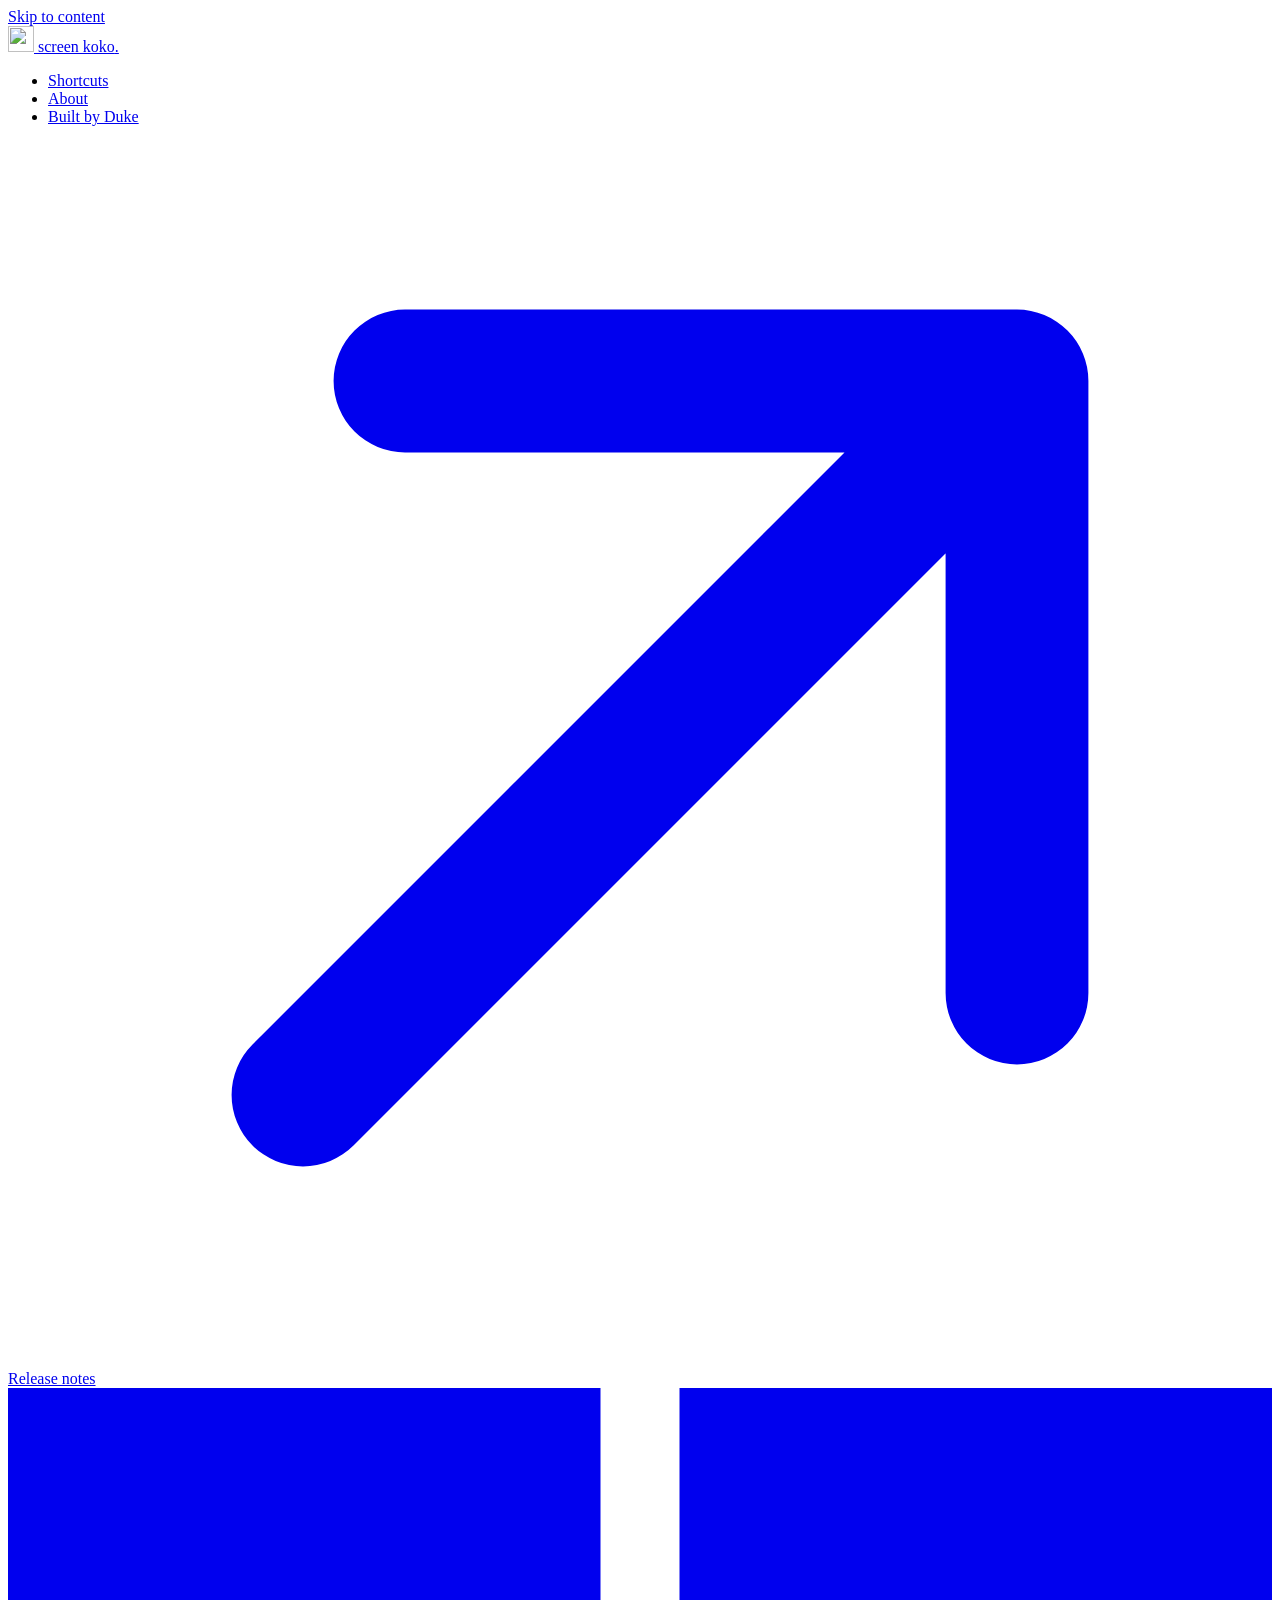
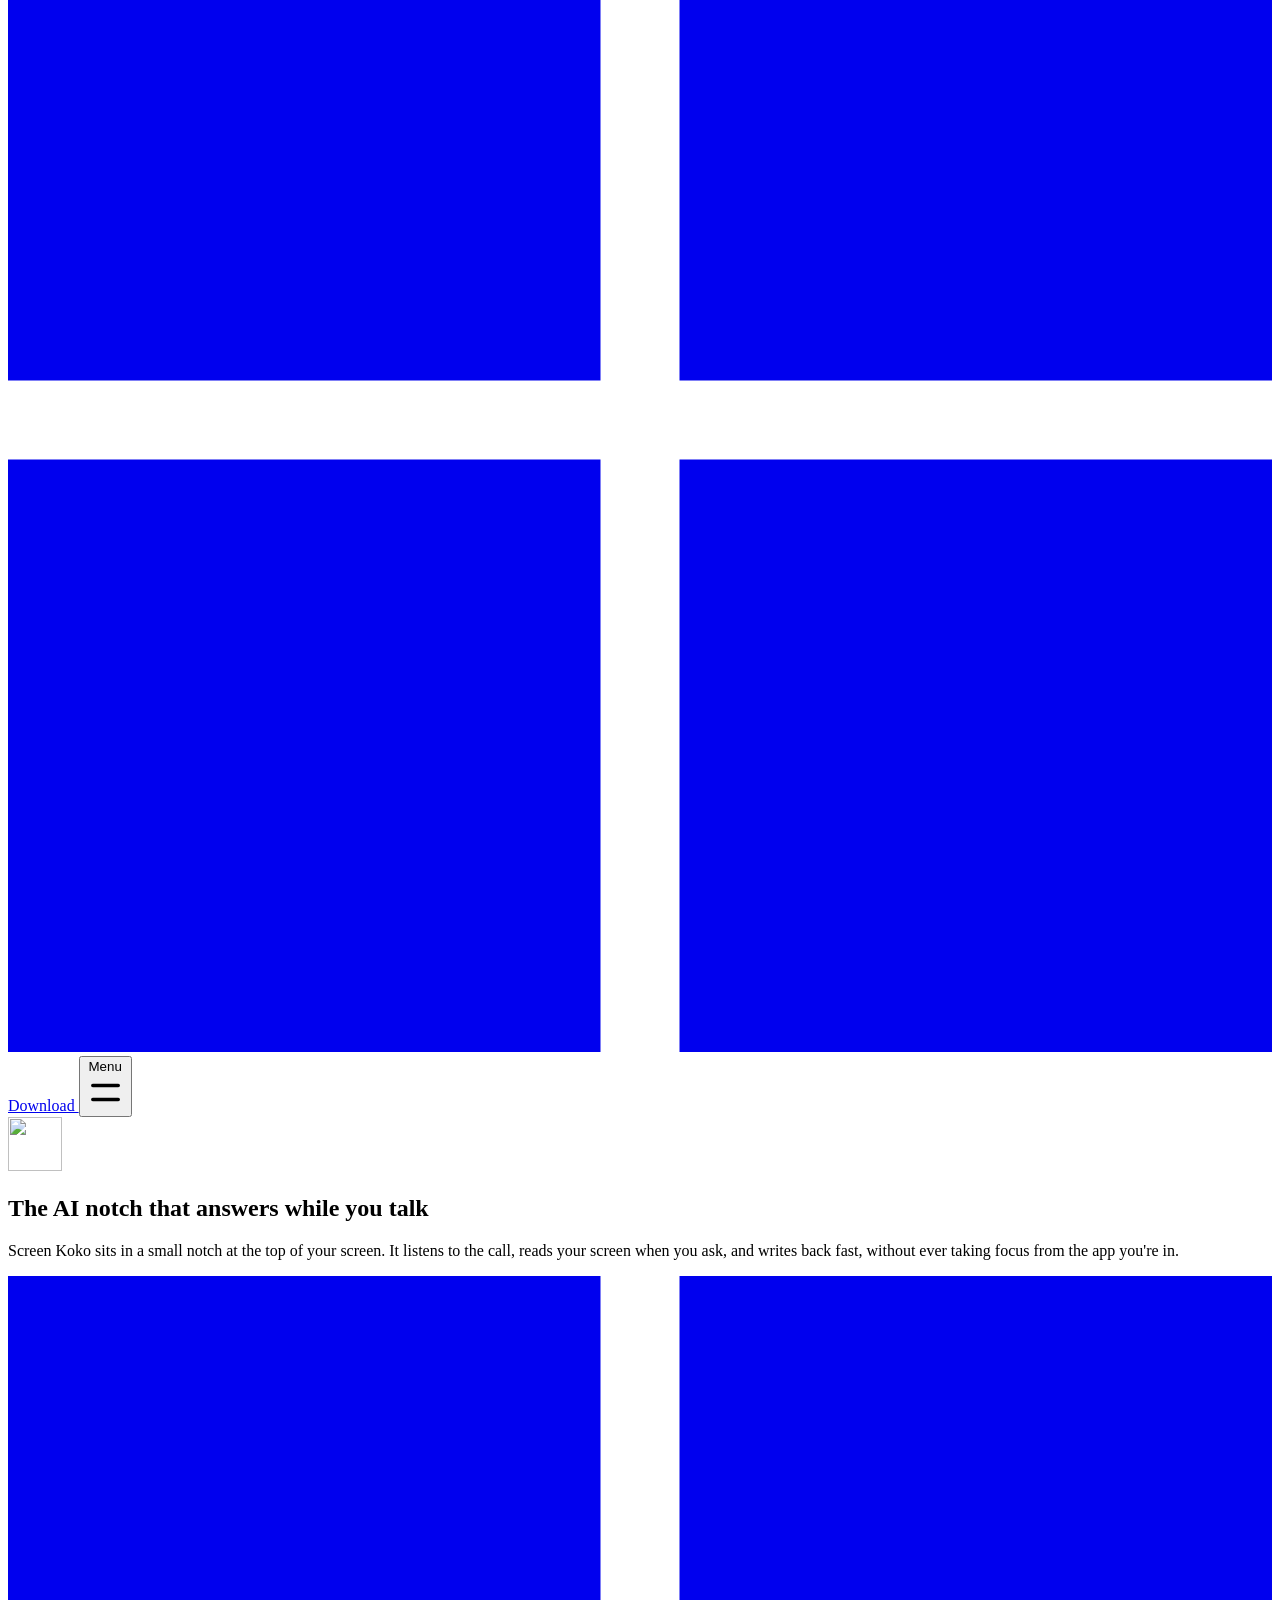
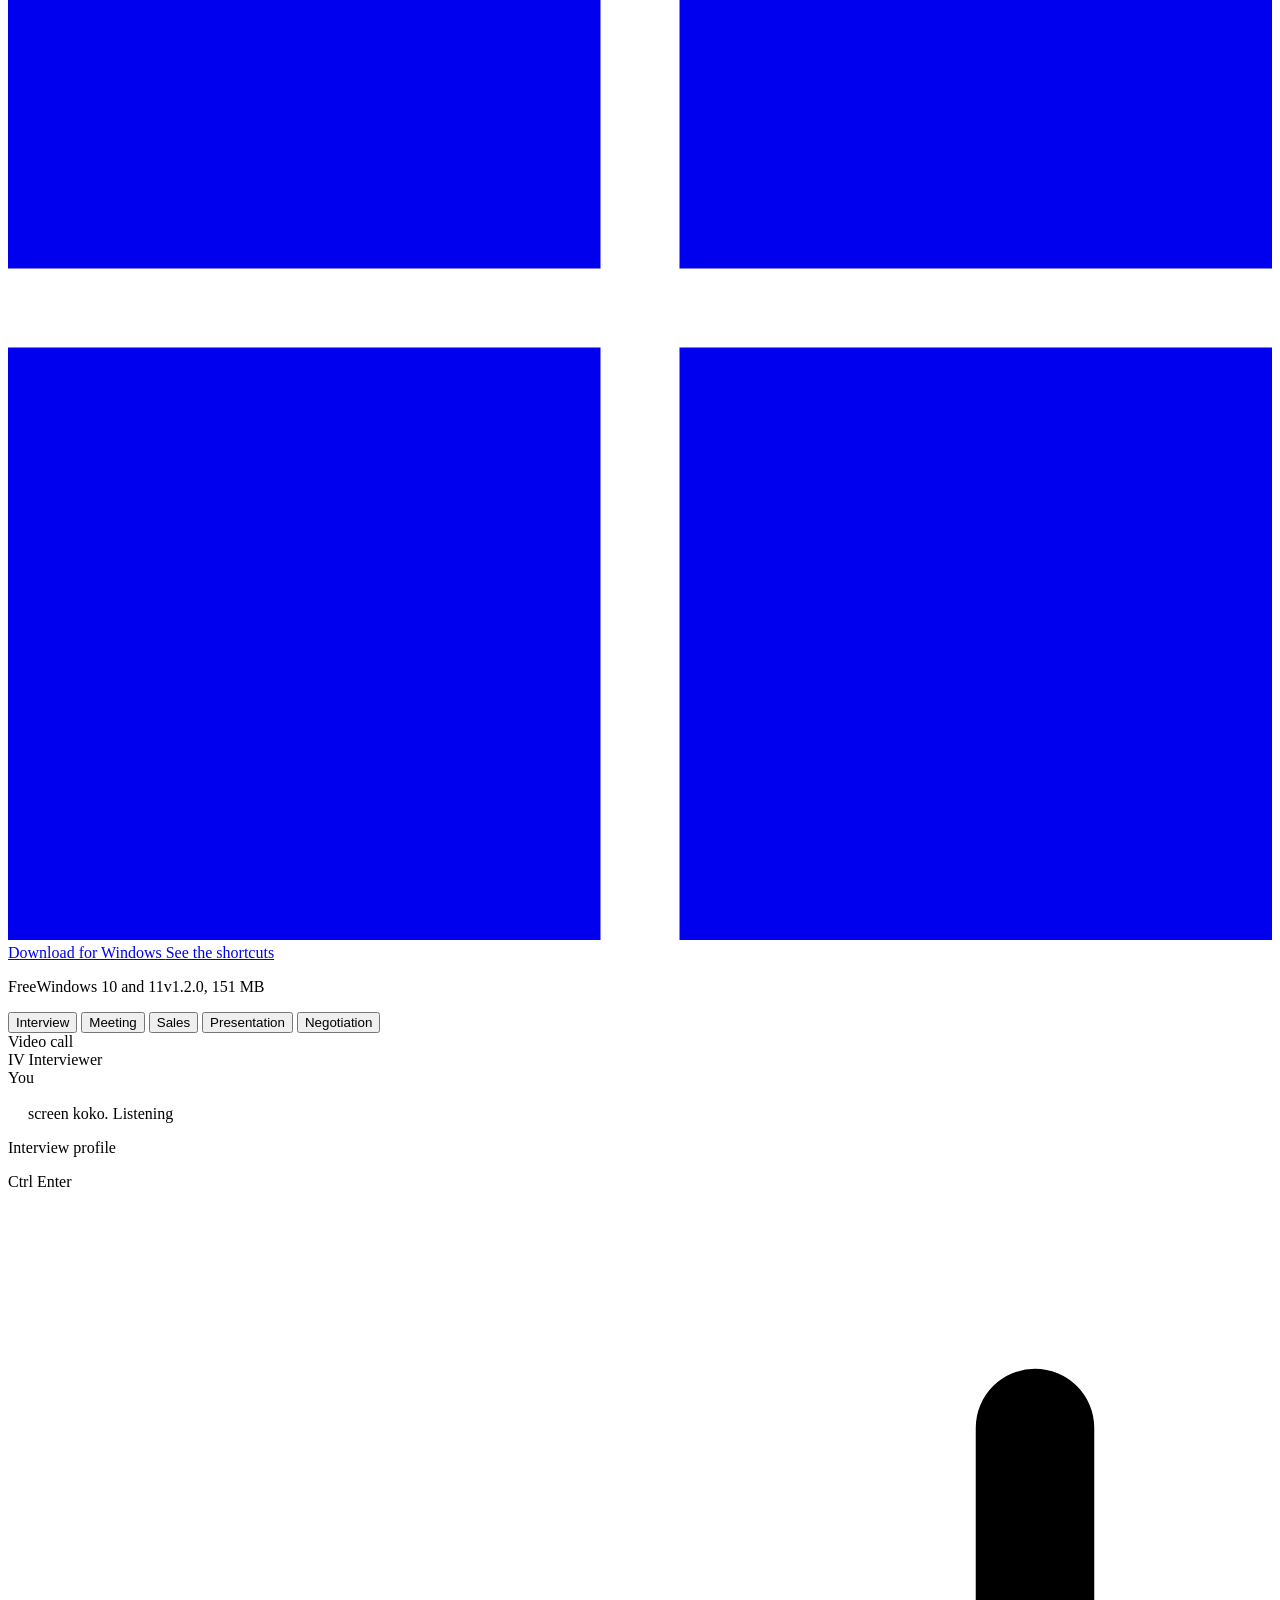
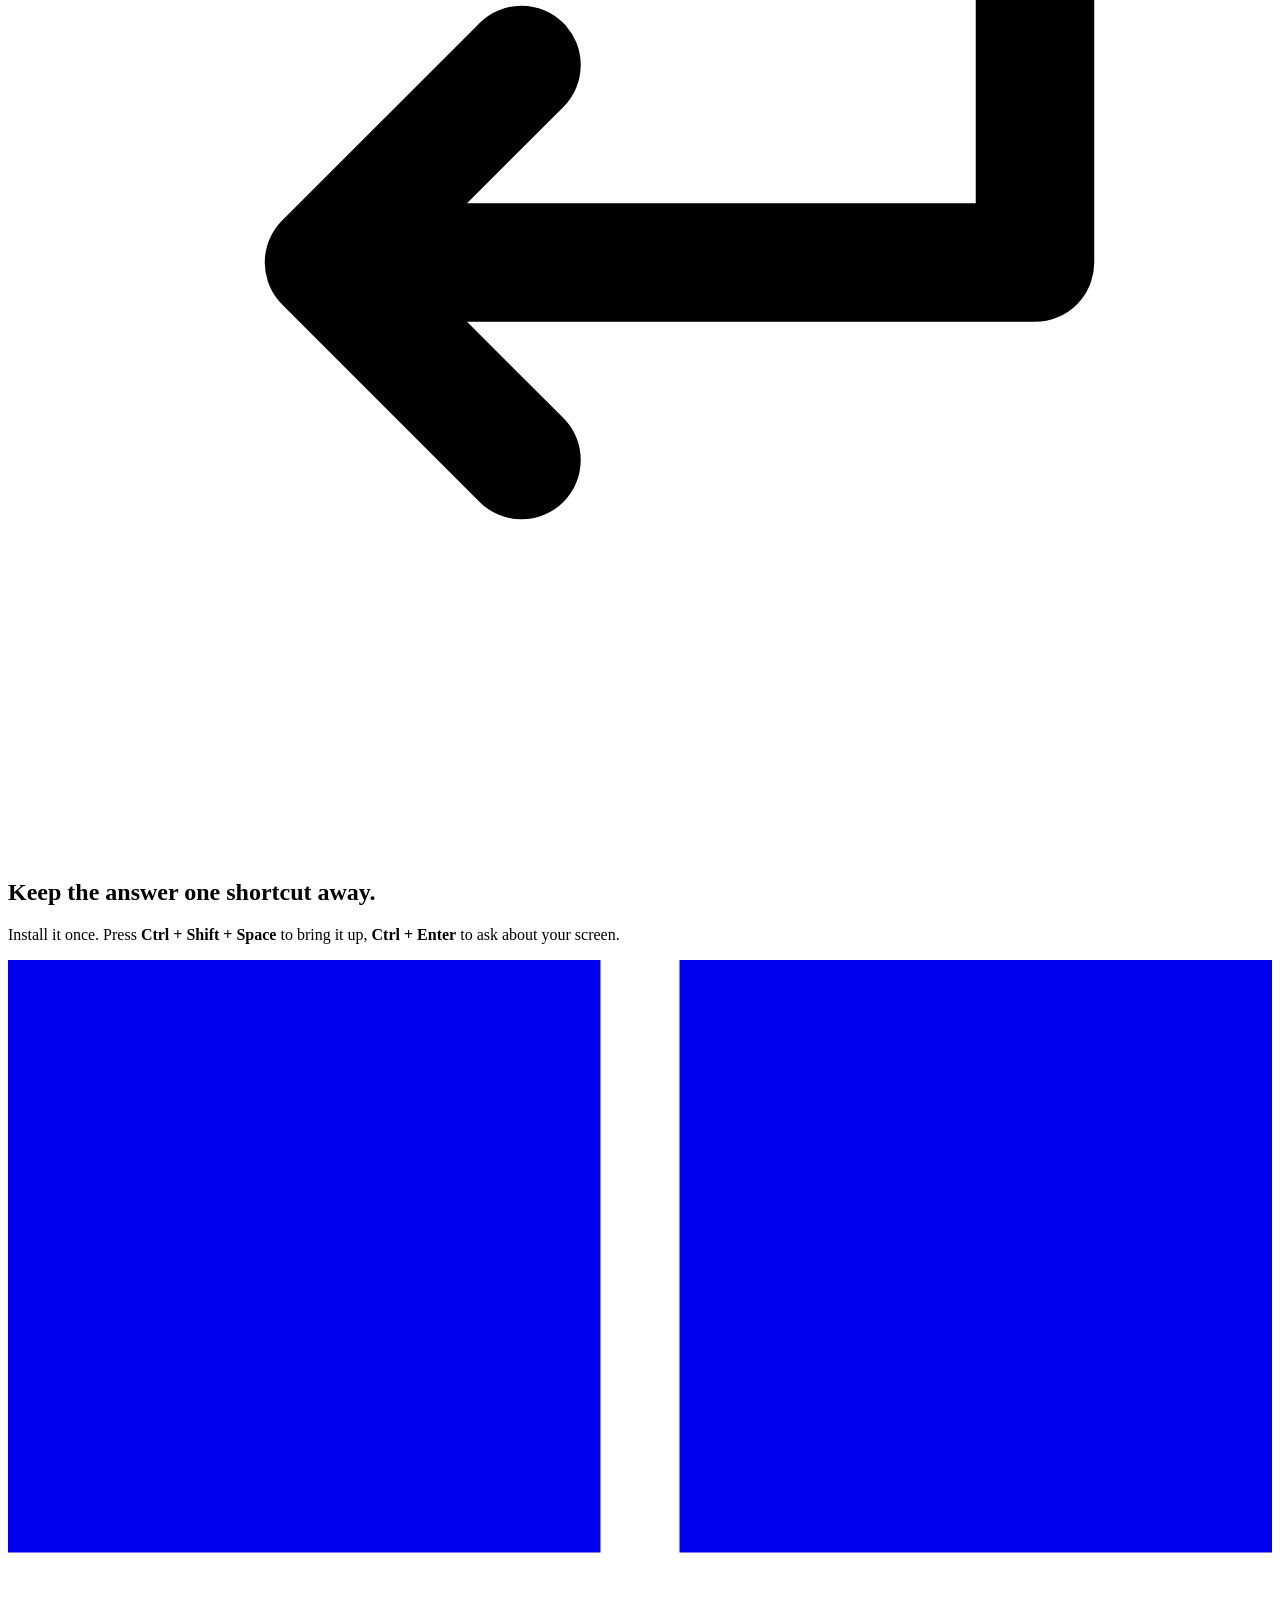
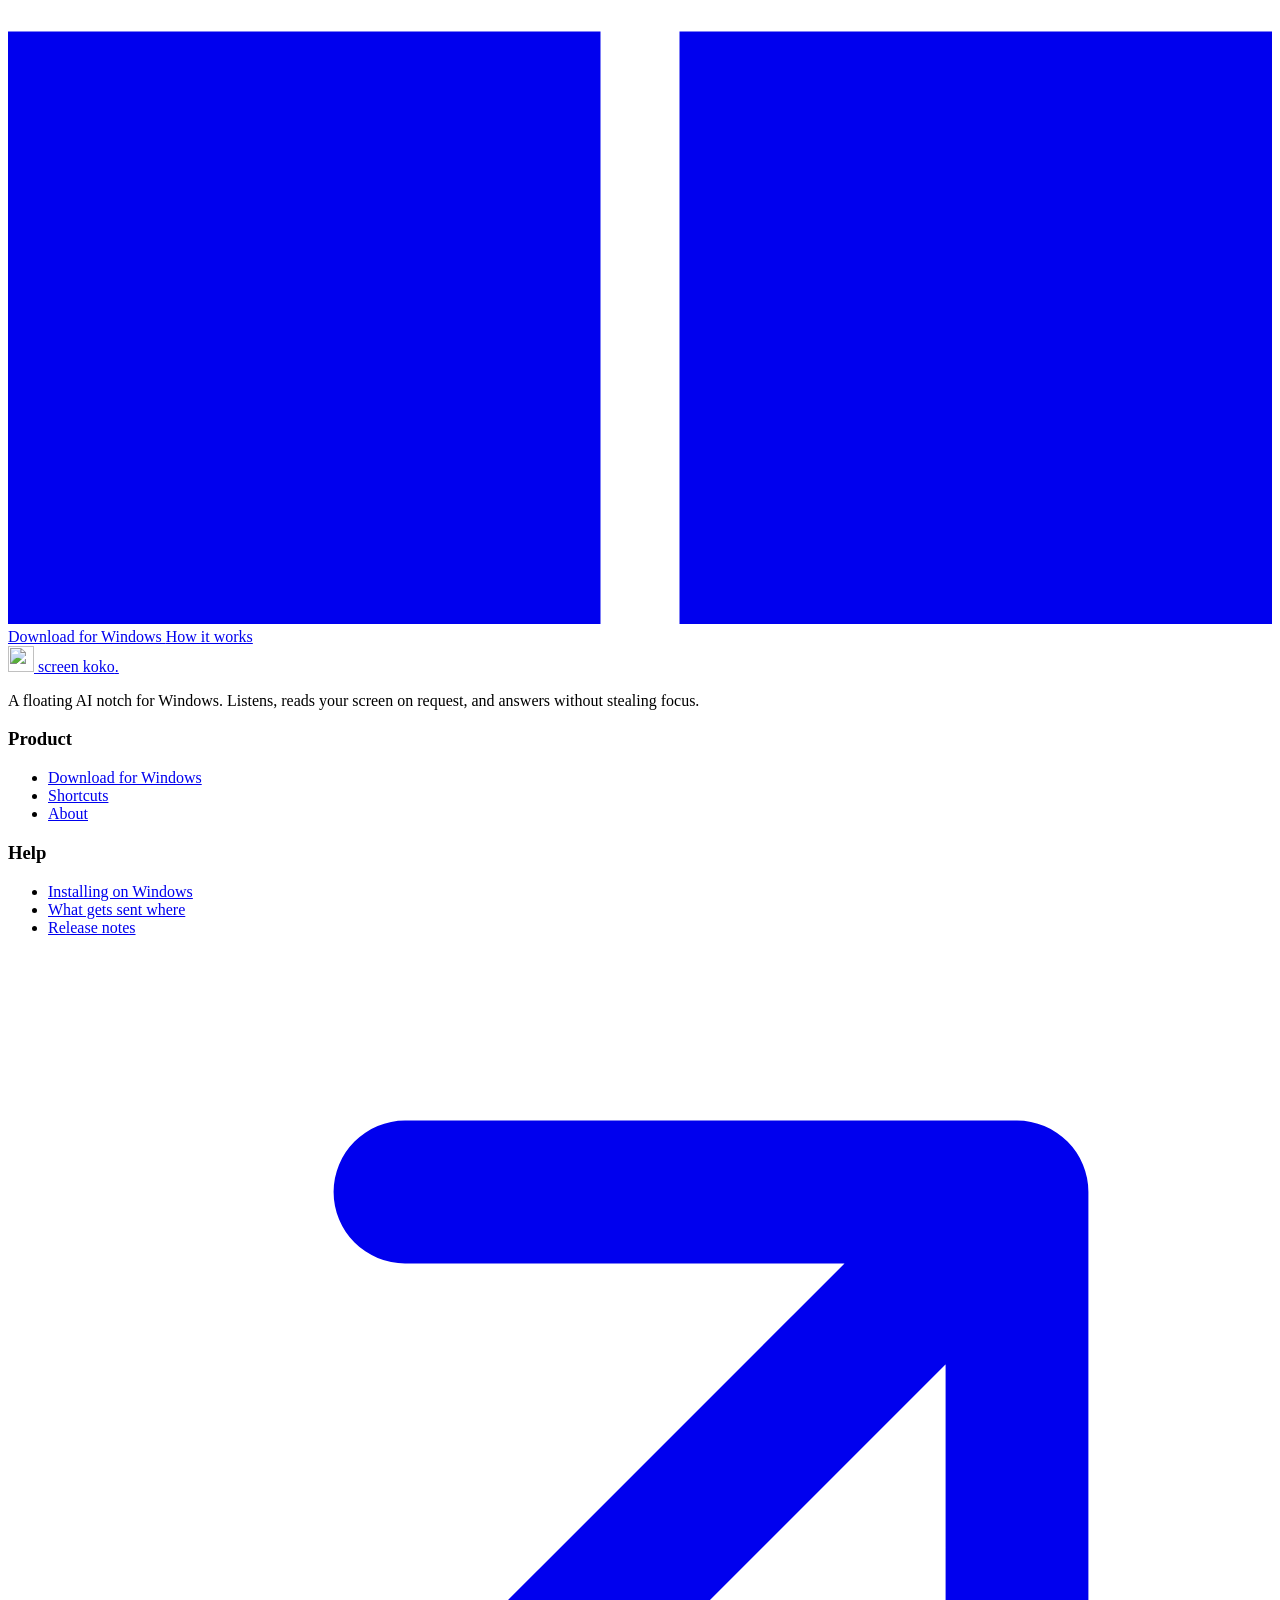
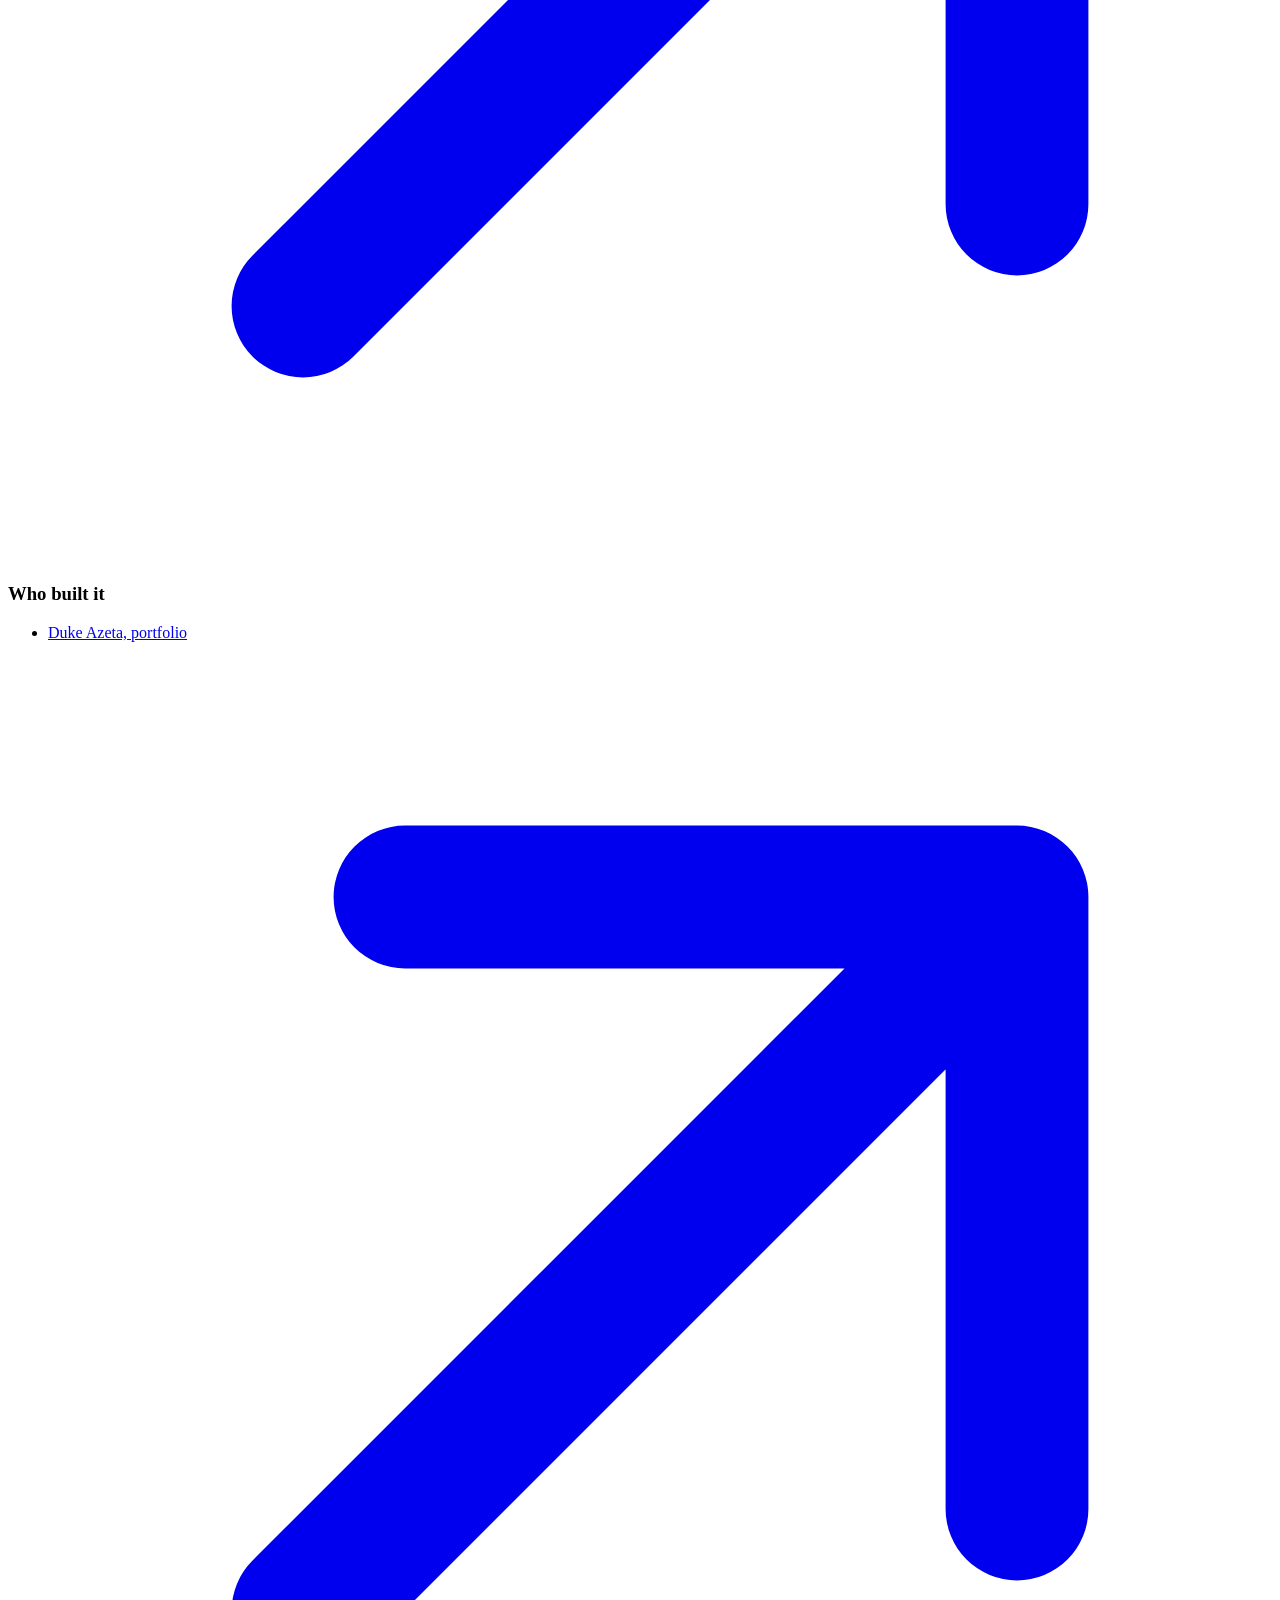
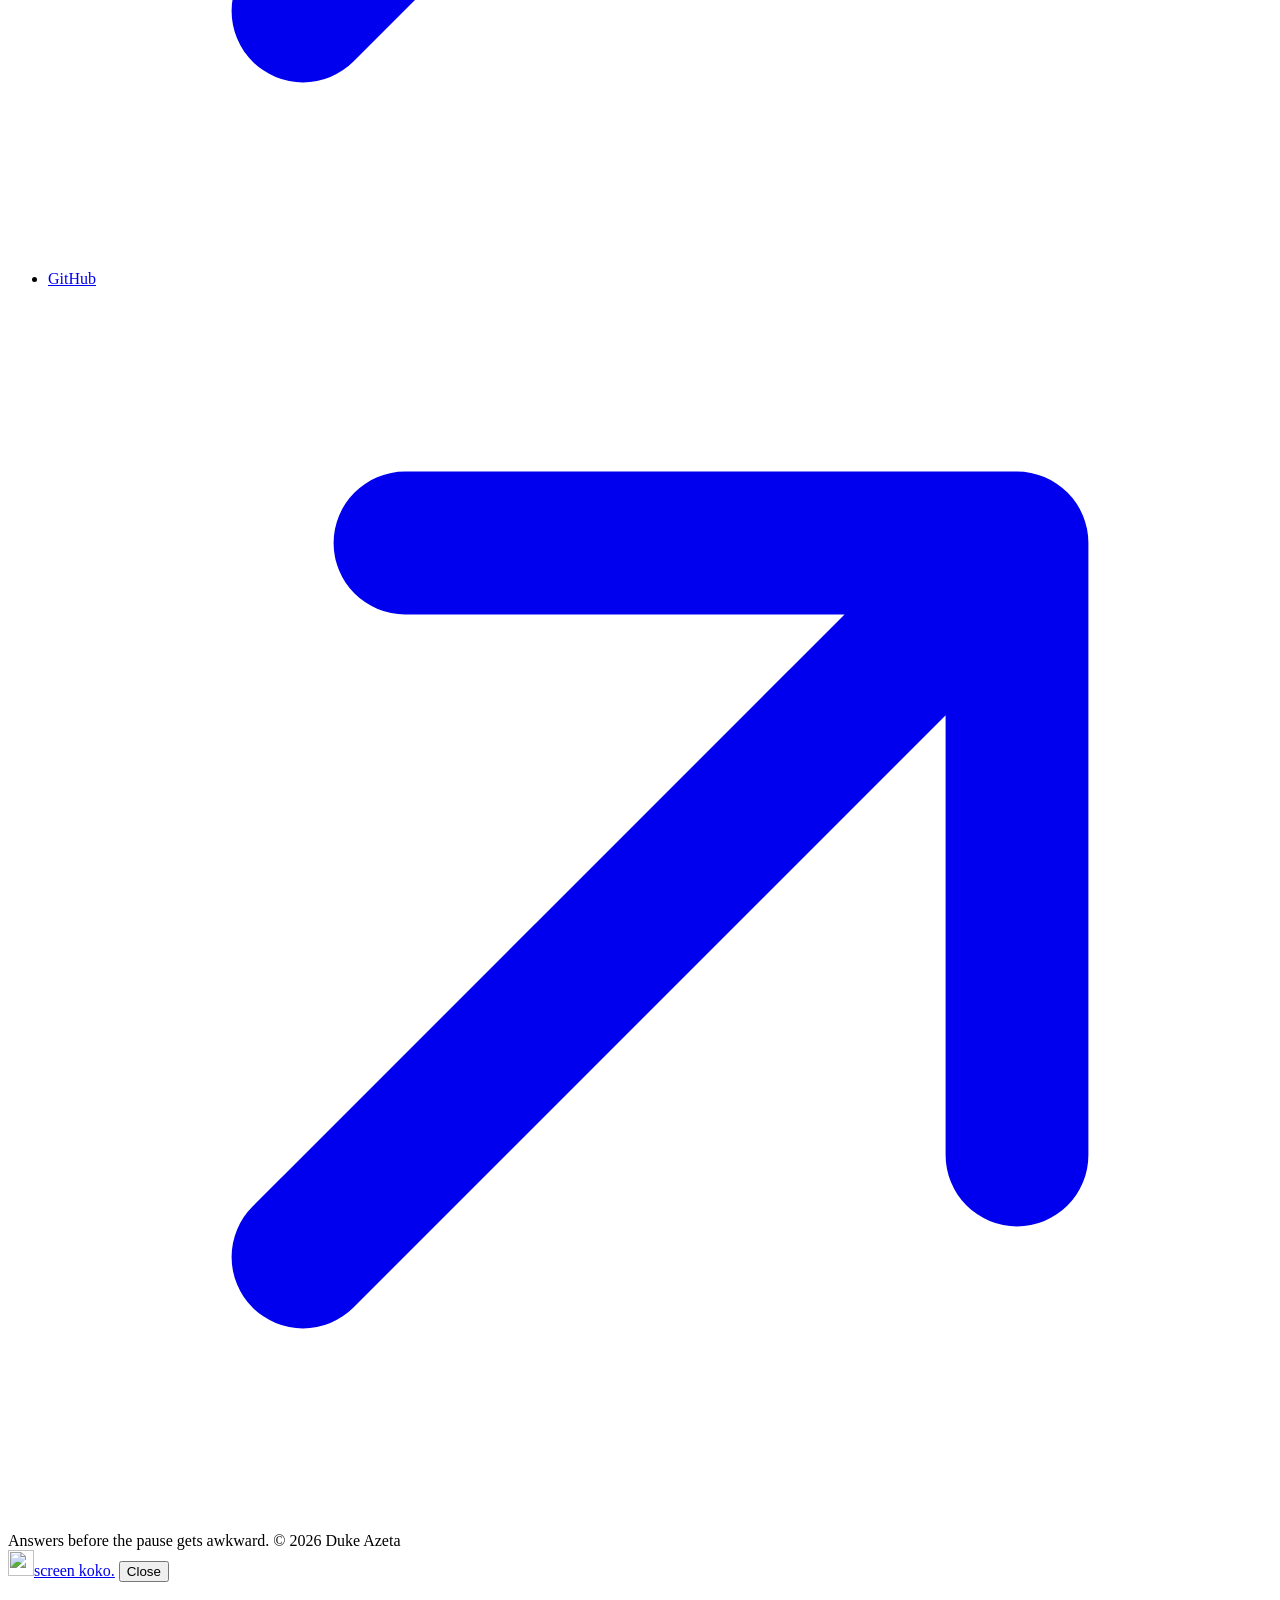
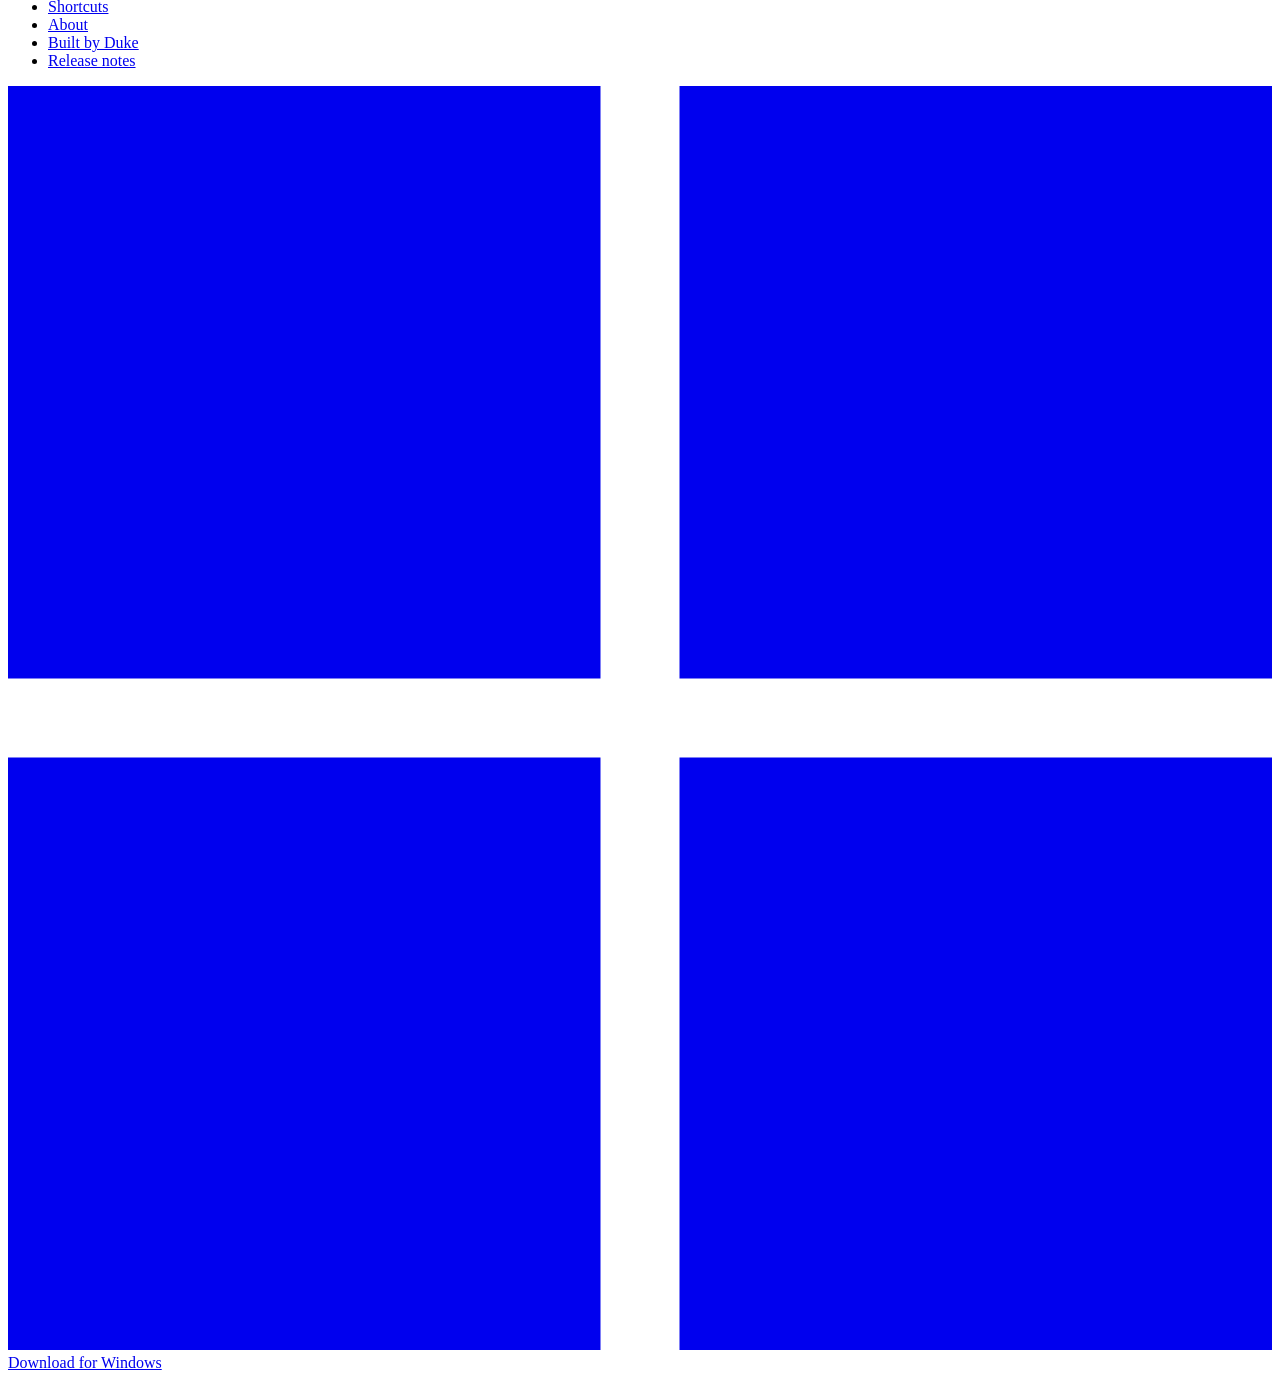
==== site/index.html @ 94ba4a4b "Add product website" ====
<!doctype html>
<html lang="en" class="snap">
  <head>
    <meta charset="utf-8" />
    <meta name="viewport" content="width=device-width, initial-scale=1, viewport-fit=cover" />
    <title>Screen Koko: the AI notch for Windows</title>
    <meta
      name="description"
      content="Screen Koko sits as a small notch at the top of your screen, listens to your call, reads your screen when you ask, and writes the answer fast. Free for Windows."
    />
    <meta name="theme-color" content="#faf9f7" />
    <link rel="icon" href="/img/icon.svg" type="image/svg+xml" />
    <link rel="apple-touch-icon" href="/img/apple-touch-icon.png" />
    <meta property="og:title" content="Screen Koko: the AI notch for Windows" />
    <meta property="og:description" content="Answers while you talk, from a small notch that never steals focus." />
    <meta property="og:image" content="https://cheat.dukedev.space/img/icon-256.png" />
    <meta property="og:url" content="https://cheat.dukedev.space/" />
    <link rel="preload" href="/fonts/satoshi-medium.woff2" as="font" type="font/woff2" crossorigin />
    <link rel="stylesheet" href="/styles.css" />
  </head>
  <body>
    <a class="skip" href="#main">Skip to content</a>

    <section class="screen hero" aria-labelledby="hero-title">
      <header class="nav">
        <a class="brand" href="/" aria-label="Screen Koko home">
          <img src="/img/icon.svg" alt="" width="26" height="26" />
          <span>screen koko<span class="dot">.</span></span>
        </a>
        <nav aria-label="Main">
          <ul class="nav-links">
            <li><a href="/shortcuts">Shortcuts</a></li>
            <li><a href="/about">About</a></li>
            <li>
              <a href="https://dukedev.space" target="_blank" rel="noopener">
                Built by Duke
                <svg class="ext" viewBox="0 0 12 12" aria-hidden="true"><path d="M3.5 2.5h6v6M9.5 2.5 2.5 9.5" fill="none" stroke="currentColor" stroke-width="1.4" stroke-linecap="round" stroke-linejoin="round" /></svg>
              </a>
            </li>
          </ul>
        </nav>
        <div class="nav-end">
          <a class="nav-text" href="https://github.com/Dukeazeta/screen-koko/releases/latest" target="_blank" rel="noopener">Release notes</a>
          <a class="btn btn-primary btn-sm" href="https://github.com/Dukeazeta/screen-koko/releases/latest/download/ScreenKoko-Setup.exe">
            <svg class="win-glyph" viewBox="0 0 16 16" aria-hidden="true"><path fill="currentColor" d="M0 0h7.5v7.5H0zM8.5 0H16v7.5H8.5zM0 8.5h7.5V16H0zM8.5 8.5H16V16H8.5z" /></svg>
            Download
          </a>
          <button class="menu-btn" type="button" data-menu-open aria-expanded="false" aria-controls="menu">
            Menu
            <svg viewBox="0 0 16 16" aria-hidden="true"><path d="M2.5 5h11M2.5 11h11" fill="none" stroke="currentColor" stroke-width="1.5" stroke-linecap="round" /></svg>
          </button>
        </div>
      </header>

      <main id="main" class="hero-copy">
        <img class="hero-mark" src="/img/icon.svg" alt="" width="54" height="54" />
        <h1 id="hero-title">The AI notch that answers while you talk</h1>
        <p class="hero-sub">
          Screen Koko sits in a small notch at the top of your screen. It listens to the call, reads your screen when
          you ask, and writes back fast, without ever taking focus from the app you're in.
        </p>
        <div class="hero-actions">
          <a class="btn btn-primary btn-lg" href="https://github.com/Dukeazeta/screen-koko/releases/latest/download/ScreenKoko-Setup.exe">
            <svg class="win-glyph" viewBox="0 0 16 16" aria-hidden="true"><path fill="currentColor" d="M0 0h7.5v7.5H0zM8.5 0H16v7.5H8.5zM0 8.5h7.5V16H0zM8.5 8.5H16V16H8.5z" /></svg>
            Download for Windows
          </a>
          <a class="btn btn-outline btn-lg" href="/shortcuts">See the shortcuts</a>
        </div>
        <p class="hero-meta"><span>Free</span><span>Windows 10 and 11</span><span>v1.2.0, 151 MB</span></p>
      </main>

      <div class="stage">
        <div class="tabs" role="tablist" aria-label="Choose a profile to see the notch answer">
          <button class="tab" type="button" role="tab" aria-selected="true" data-profile="interview">Interview</button>
          <button class="tab" type="button" role="tab" aria-selected="false" tabindex="-1" data-profile="meeting">Meeting</button>
          <button class="tab" type="button" role="tab" aria-selected="false" tabindex="-1" data-profile="sales">Sales</button>
          <button class="tab" type="button" role="tab" aria-selected="false" tabindex="-1" data-profile="presentation">Presentation</button>
          <button class="tab" type="button" role="tab" aria-selected="false" tabindex="-1" data-profile="negotiation">Negotiation</button>
        </div>
        <div class="slot" data-demo role="tabpanel" aria-label="Screen Koko answering a question on a video call (illustration)">
          <div class="desk">
            <div class="callbar" aria-hidden="true">
              <span class="rec"></span>
              <span>Video call</span>
              <span class="win-ctrls"><i></i><i></i><i></i></span>
            </div>
            <div class="tiles" aria-hidden="true">
              <div class="tile tile-a">
                <span class="face" data-face>IV</span>
                <span class="name" data-speaker>Interviewer</span>
              </div>
              <div class="tile tile-b">
                <span class="face">You</span>
              </div>
            </div>
            <p class="caption" data-caption aria-live="polite"></p>
          </div>
          <div class="notch" data-state="closed">
            <div class="notch-bar">
              <img src="/img/icon.svg" alt="" width="16" height="16" />
              <span class="notch-word">screen koko<i>.</i></span>
              <span class="notch-sep" aria-hidden="true"></span>
              <span class="notch-status" data-status>Listening</span>
              <span class="meter" aria-hidden="true"><i></i><i></i><i></i><i></i></span>
            </div>
            <div class="notch-body">
              <div class="notch-inner">
                <div class="notch-content">
                  <p class="notch-who" data-who>Interview profile</p>
                  <p class="notch-answer" data-answer aria-live="polite"></p>
                </div>
              </div>
            </div>
          </div>
        </div>
      </div>
    </section>

    <footer class="screen closing" aria-labelledby="closing-title">
      <div class="cta-band">
        <div class="cta-keys" data-cta-keys aria-hidden="true">
          <span class="key key-wide" data-k="ctrl">Ctrl</span>
          <span class="key key-wide" data-k="enter"><span class="sub">Enter <svg viewBox="0 0 16 16"><path d="M13 3v5.5H4M6.5 6 4 8.5 6.5 11" fill="none" stroke="currentColor" stroke-width="1.5" stroke-linecap="round" stroke-linejoin="round" /></svg></span></span>
        </div>
        <h2 id="closing-title">Keep the answer one shortcut away.</h2>
        <p>Install it once. Press <b>Ctrl&nbsp;+&nbsp;Shift&nbsp;+&nbsp;Space</b> to bring it up, <b>Ctrl&nbsp;+&nbsp;Enter</b> to ask about your screen.</p>
        <div class="hero-actions">
          <a class="btn btn-primary btn-lg" href="https://github.com/Dukeazeta/screen-koko/releases/latest/download/ScreenKoko-Setup.exe">
            <svg class="win-glyph" viewBox="0 0 16 16" aria-hidden="true"><path fill="currentColor" d="M0 0h7.5v7.5H0zM8.5 0H16v7.5H8.5zM0 8.5h7.5V16H0zM8.5 8.5H16V16H8.5z" /></svg>
            Download for Windows
          </a>
          <a class="btn btn-outline btn-lg" href="/about">How it works</a>
        </div>
      </div>

      <div class="footer-grid">
        <div class="footer-brand">
          <a class="brand" href="/" aria-label="Screen Koko home">
            <img src="/img/icon.svg" alt="" width="26" height="26" />
            <span>screen koko<span class="dot">.</span></span>
          </a>
          <p>A floating AI notch for Windows. Listens, reads your screen on request, and answers without stealing focus.</p>
        </div>
        <nav class="footer-col" aria-label="Product">
          <h3>Product</h3>
          <ul>
            <li><a href="https://github.com/Dukeazeta/screen-koko/releases/latest/download/ScreenKoko-Setup.exe">Download for Windows</a></li>
            <li><a href="/shortcuts">Shortcuts</a></li>
            <li><a href="/about">About</a></li>
          </ul>
        </nav>
        <nav class="footer-col" aria-label="Help">
          <h3>Help</h3>
          <ul>
            <li><a href="/about#install">Installing on Windows</a></li>
            <li><a href="/about#privacy">What gets sent where</a></li>
            <li>
              <a href="https://github.com/Dukeazeta/screen-koko/releases/latest" target="_blank" rel="noopener">
                Release notes
                <svg class="ext" viewBox="0 0 12 12" aria-hidden="true"><path d="M3.5 2.5h6v6M9.5 2.5 2.5 9.5" fill="none" stroke="currentColor" stroke-width="1.4" stroke-linecap="round" stroke-linejoin="round" /></svg>
              </a>
            </li>
          </ul>
        </nav>
        <nav class="footer-col" aria-label="Builder">
          <h3>Who built it</h3>
          <ul>
            <li>
              <a href="https://dukedev.space" target="_blank" rel="noopener">
                Duke Azeta, portfolio
                <svg class="ext" viewBox="0 0 12 12" aria-hidden="true"><path d="M3.5 2.5h6v6M9.5 2.5 2.5 9.5" fill="none" stroke="currentColor" stroke-width="1.4" stroke-linecap="round" stroke-linejoin="round" /></svg>
              </a>
            </li>
            <li>
              <a href="https://github.com/Dukeazeta" target="_blank" rel="noopener">
                GitHub
                <svg class="ext" viewBox="0 0 12 12" aria-hidden="true"><path d="M3.5 2.5h6v6M9.5 2.5 2.5 9.5" fill="none" stroke="currentColor" stroke-width="1.4" stroke-linecap="round" stroke-linejoin="round" /></svg>
              </a>
            </li>
          </ul>
        </nav>
      </div>

      <div class="footer-bottom">
        <span>Answers before the pause gets awkward.</span>
        <span>© 2026 Duke Azeta</span>
      </div>
    </footer>

    <div class="menu-sheet" id="menu" data-menu aria-hidden="true" role="dialog" aria-label="Menu">
      <div class="menu-sheet-head">
        <a class="brand" href="/"><img src="/img/icon.svg" alt="" width="26" height="26" /><span>screen koko<span class="dot">.</span></span></a>
        <button class="menu-btn" type="button" data-menu-close style="display: inline-flex">
          Close
          <svg viewBox="0 0 16 16" aria-hidden="true"><path d="M4 4l8 8M12 4l-8 8" fill="none" stroke="currentColor" stroke-width="1.5" stroke-linecap="round" /></svg>
        </button>
      </div>
      <ul>
        <li><a href="/shortcuts">Shortcuts</a></li>
        <li><a href="/about">About</a></li>
        <li><a href="https://dukedev.space" target="_blank" rel="noopener">Built by Duke</a></li>
        <li><a href="https://github.com/Dukeazeta/screen-koko/releases/latest" target="_blank" rel="noopener">Release notes</a></li>
      </ul>
      <a class="btn btn-primary btn-lg" href="https://github.com/Dukeazeta/screen-koko/releases/latest/download/ScreenKoko-Setup.exe">
        <svg class="win-glyph" viewBox="0 0 16 16" aria-hidden="true"><path fill="currentColor" d="M0 0h7.5v7.5H0zM8.5 0H16v7.5H8.5zM0 8.5h7.5V16H0zM8.5 8.5H16V16H8.5z" /></svg>
        Download for Windows
      </a>
    </div>

    <script src="/app.js" defer></script>
  </body>
</html>
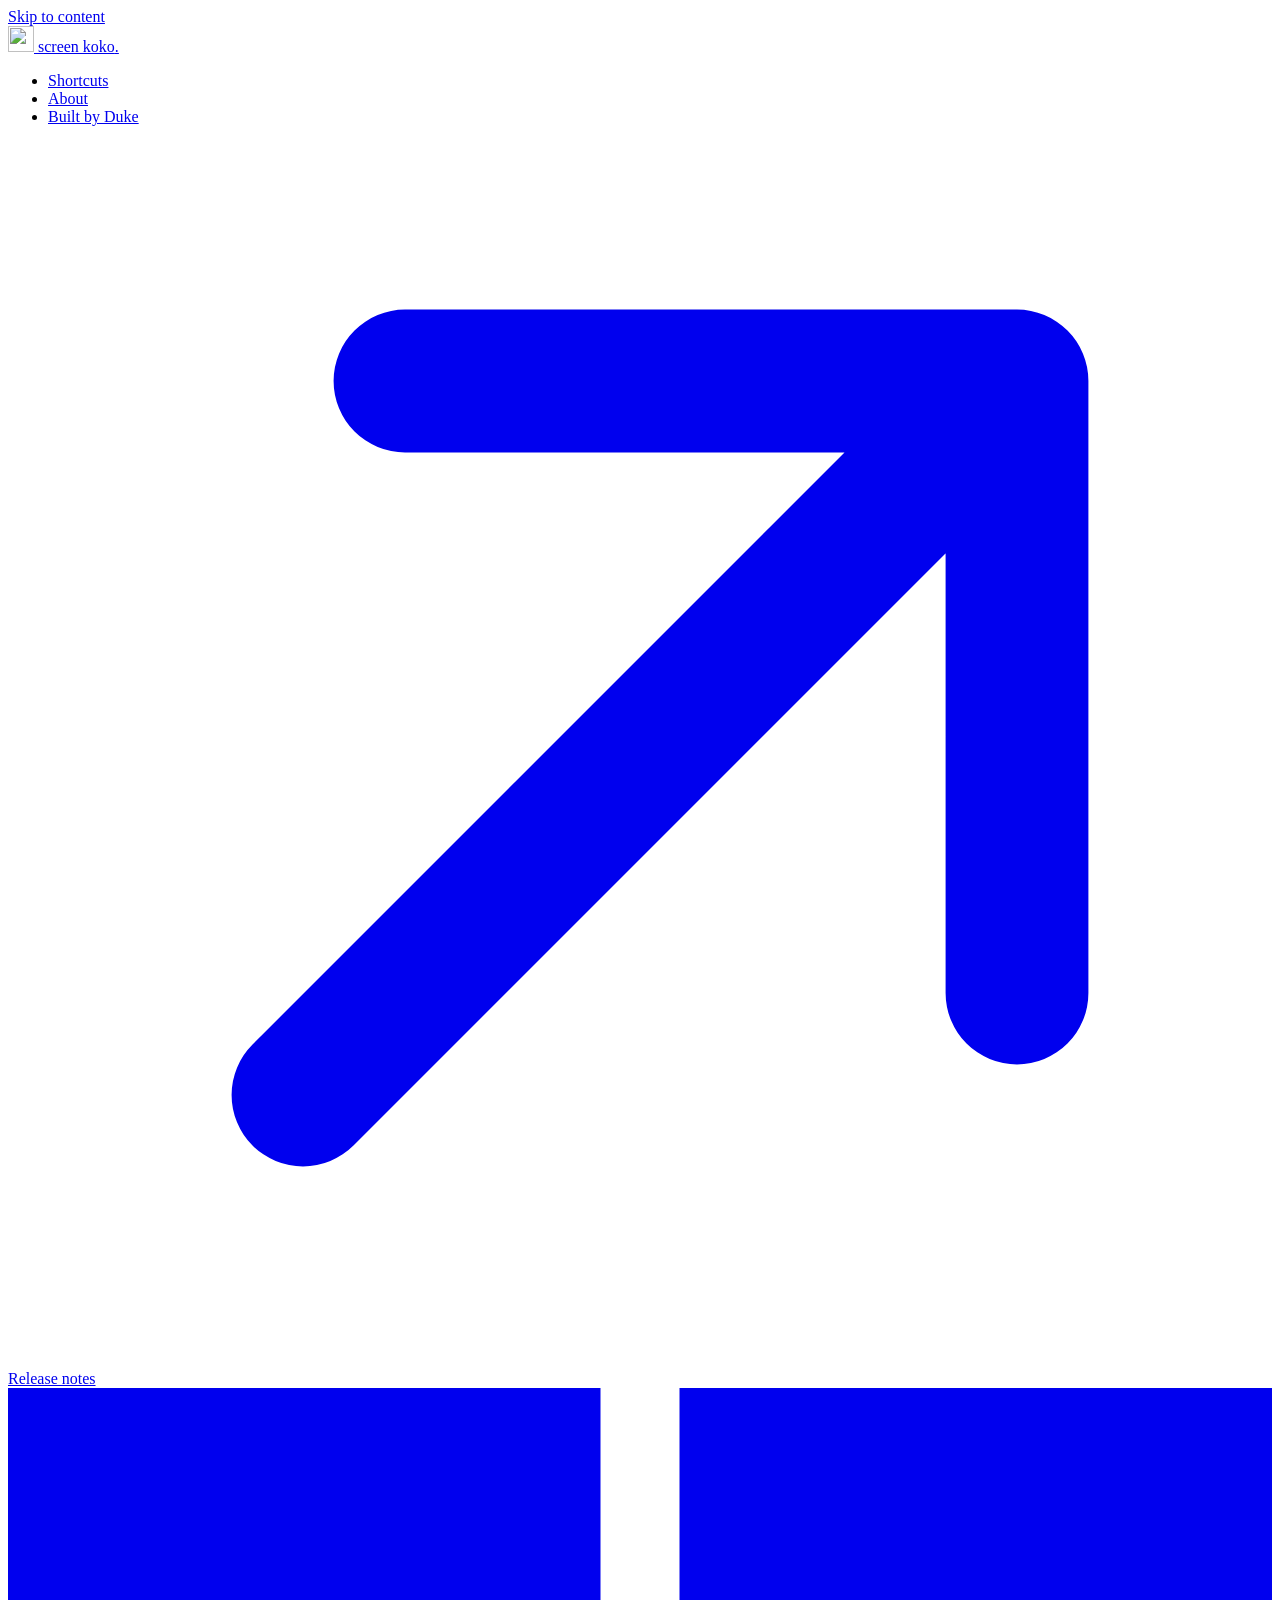
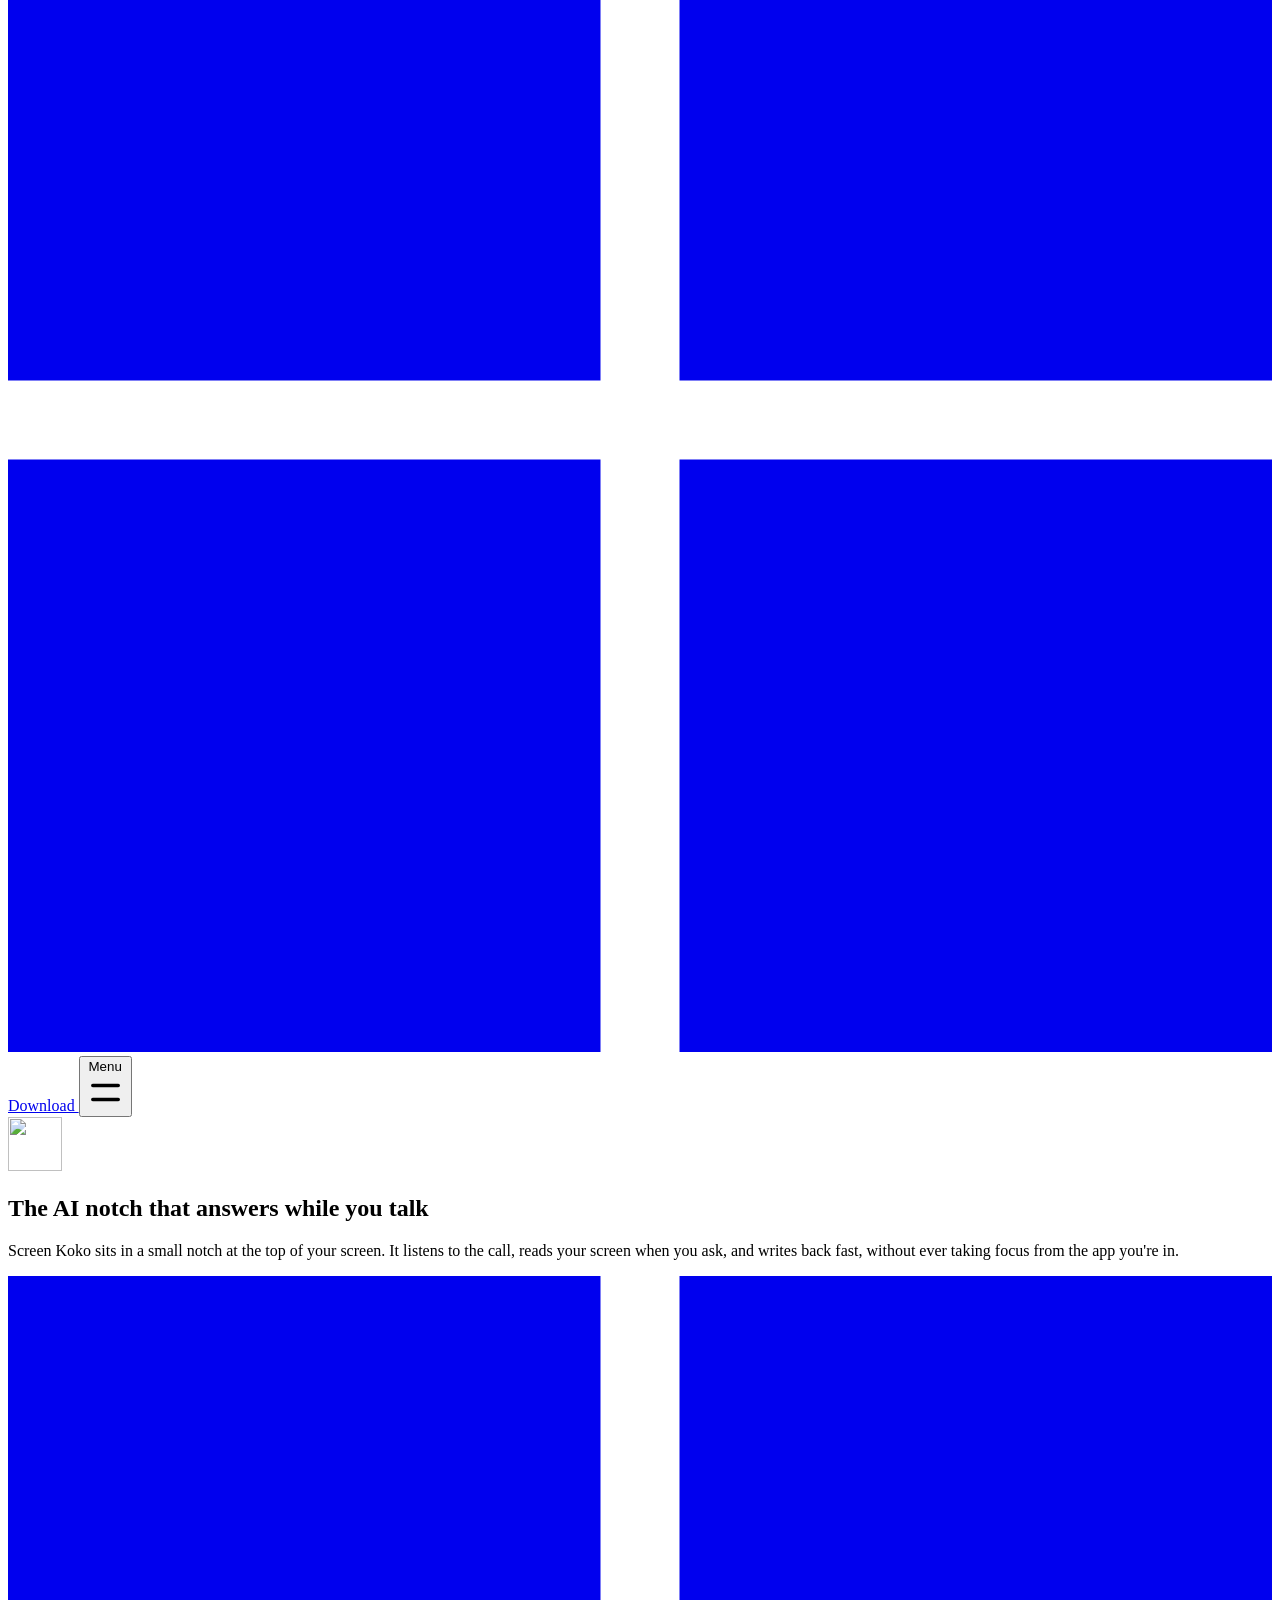
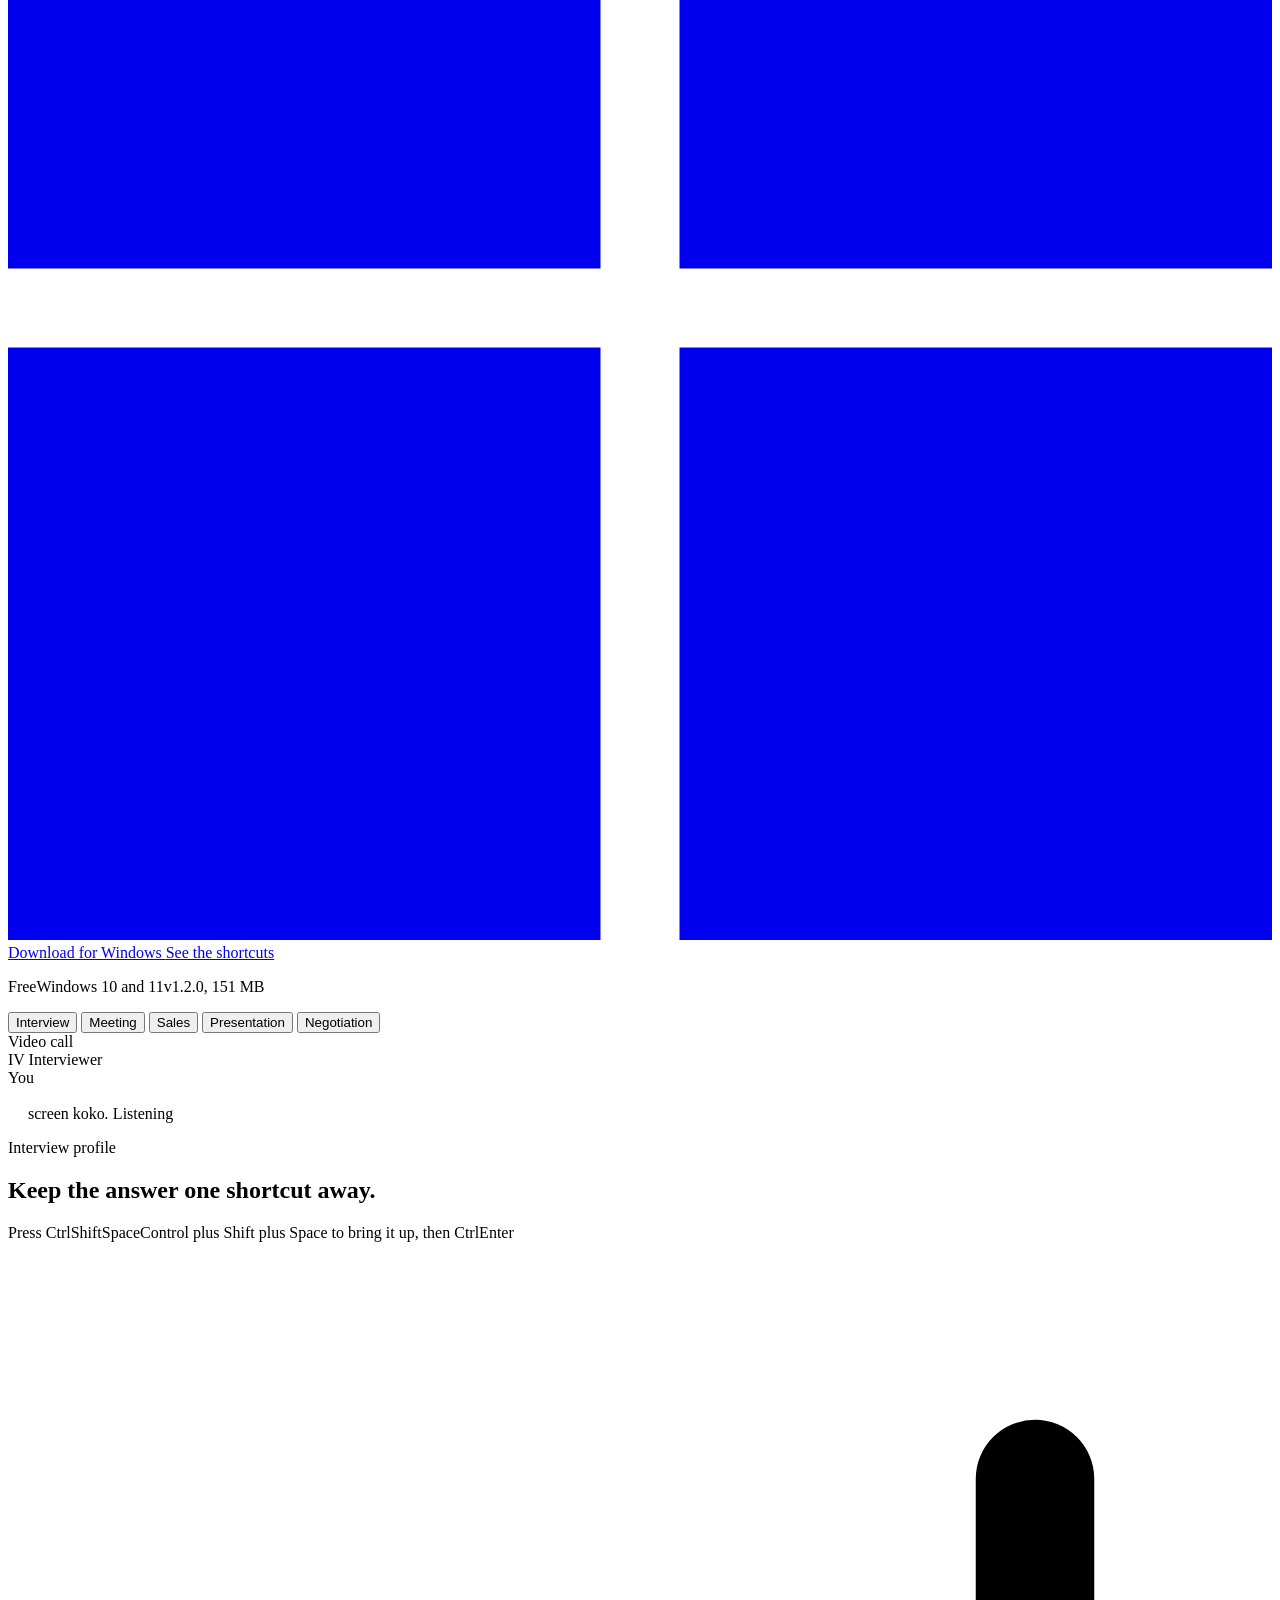
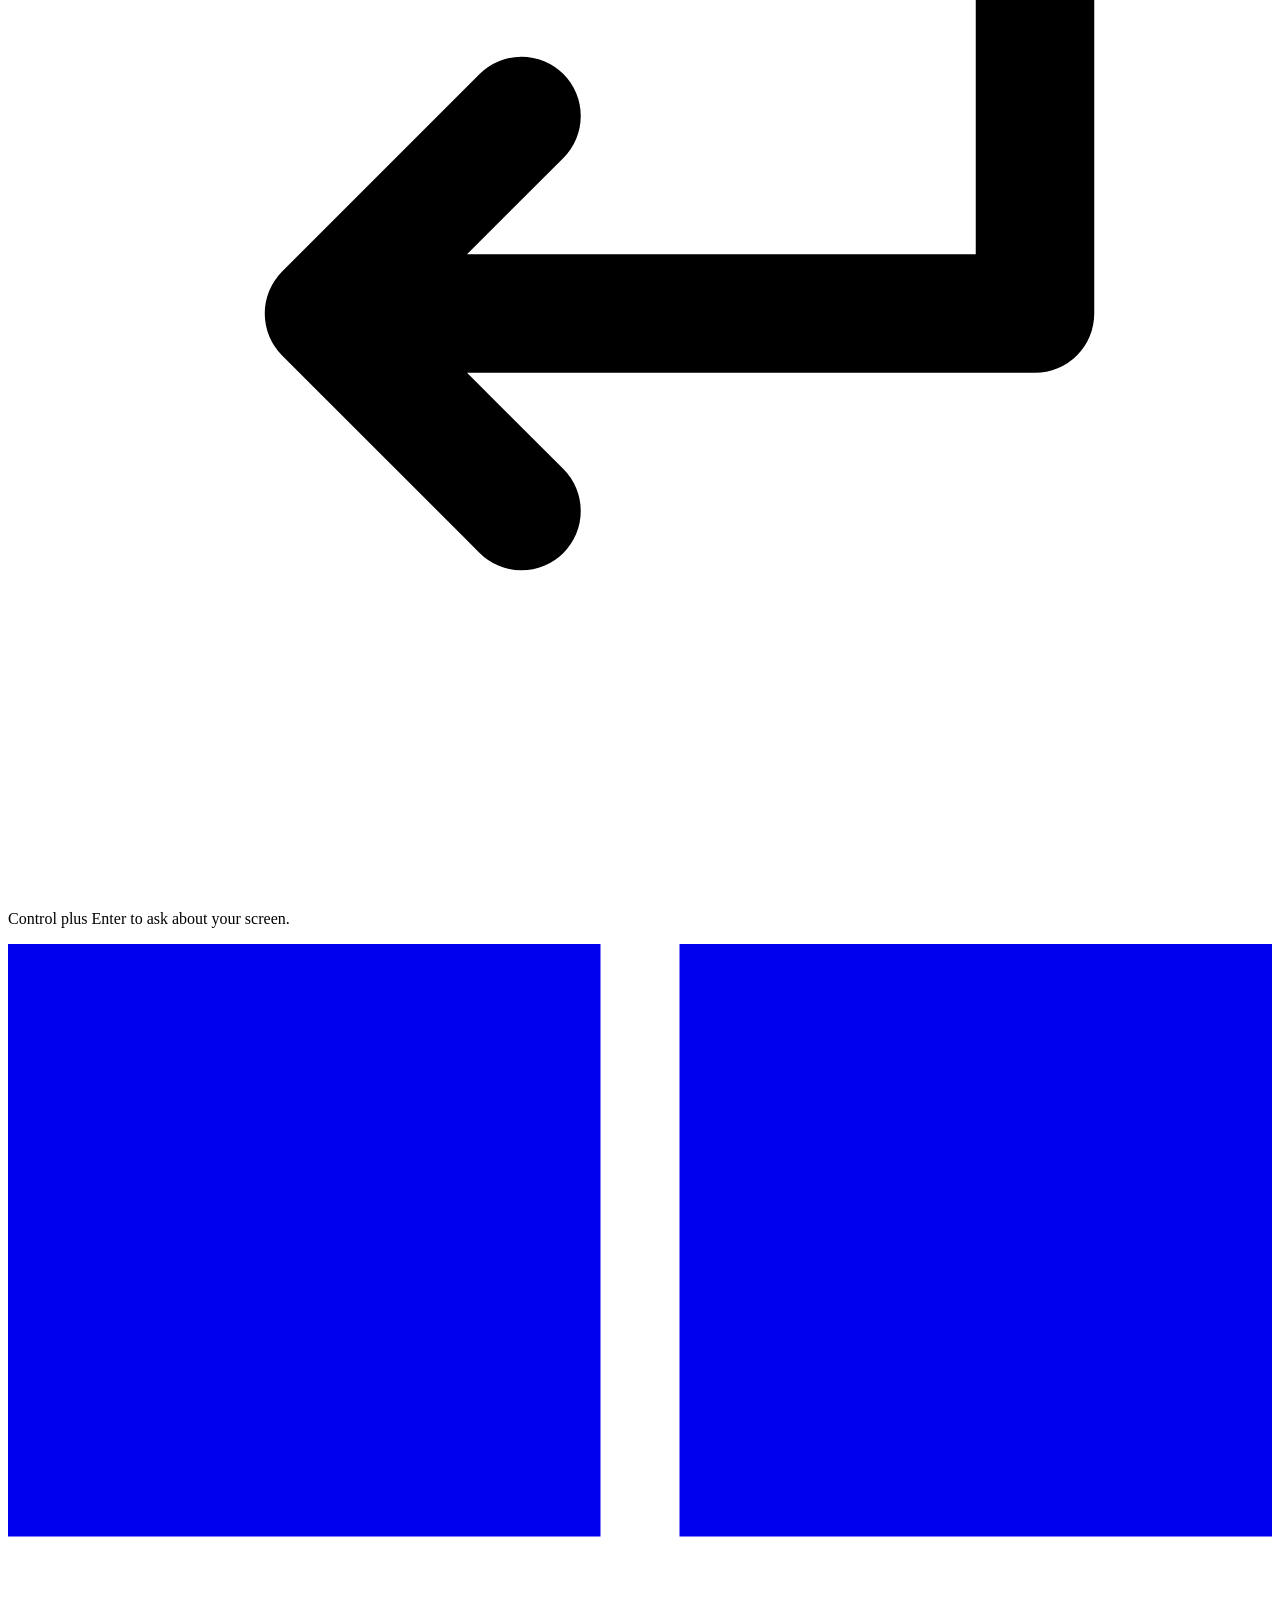
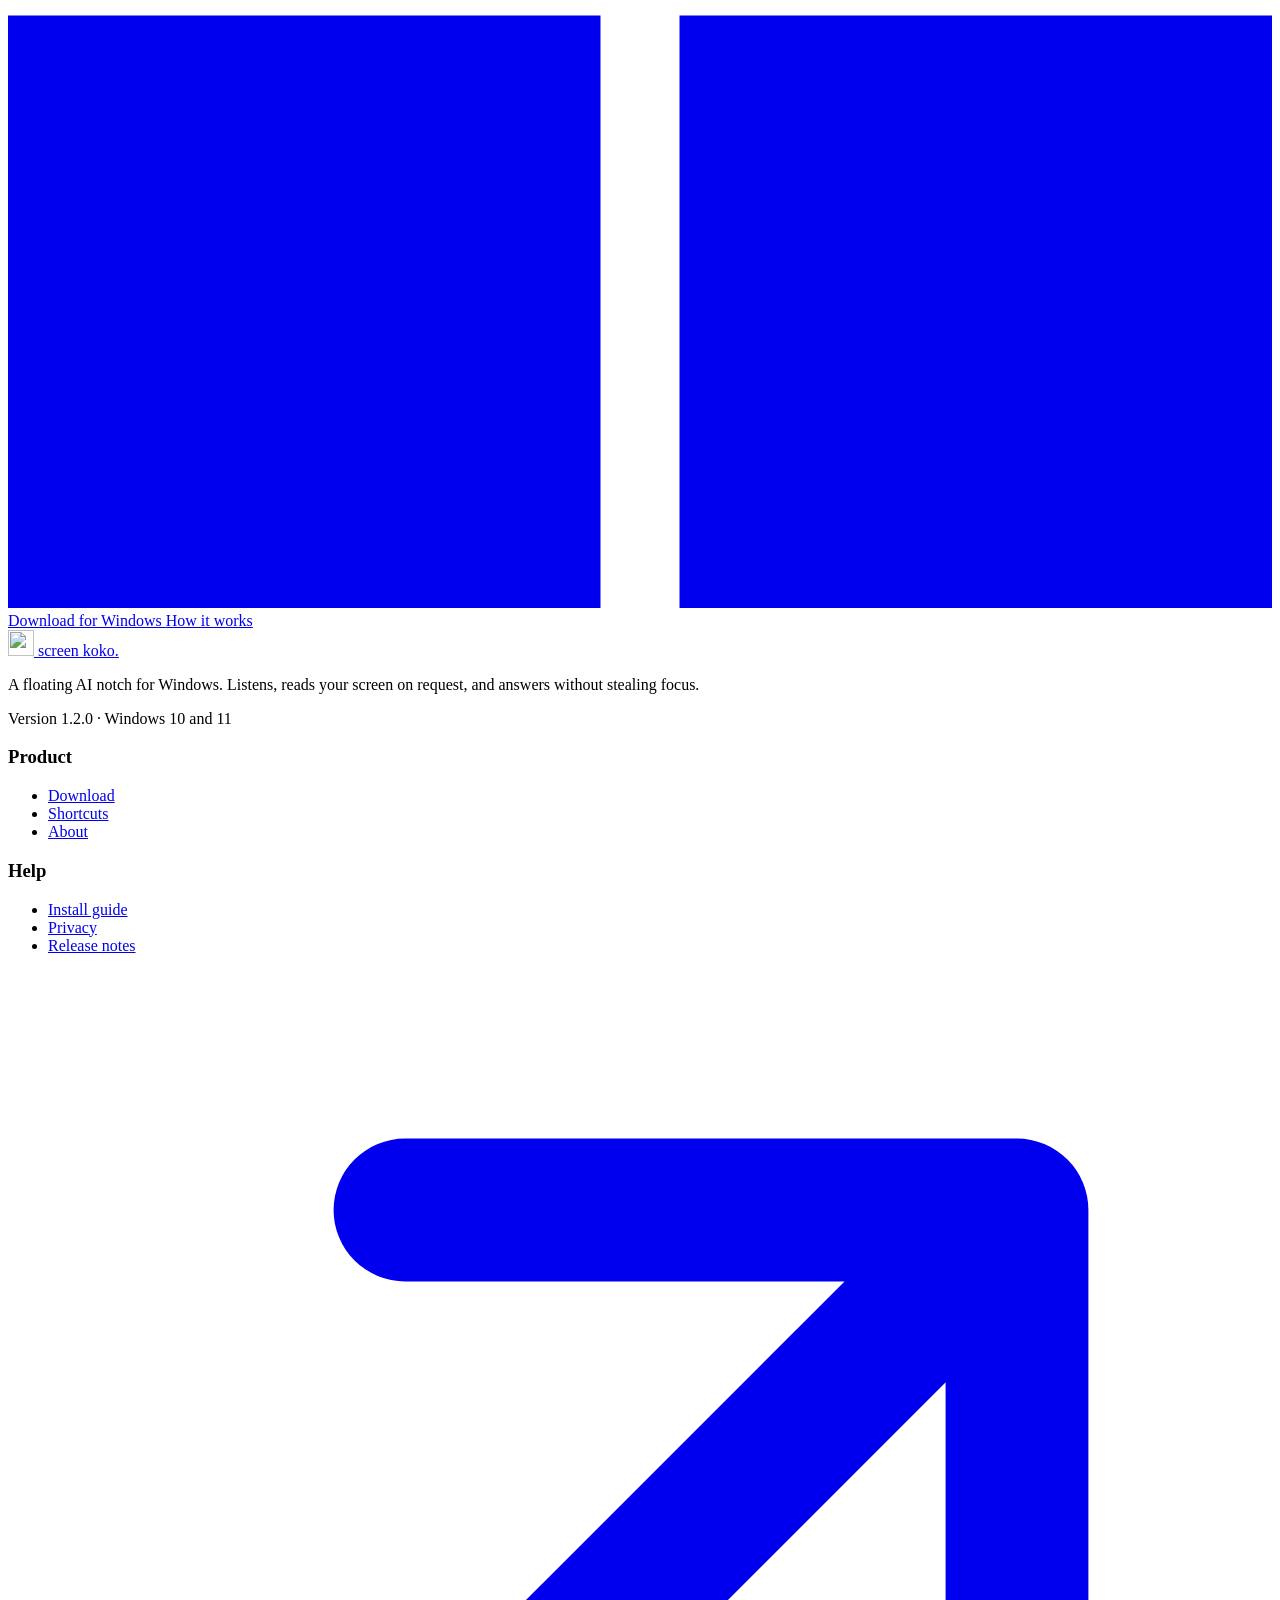
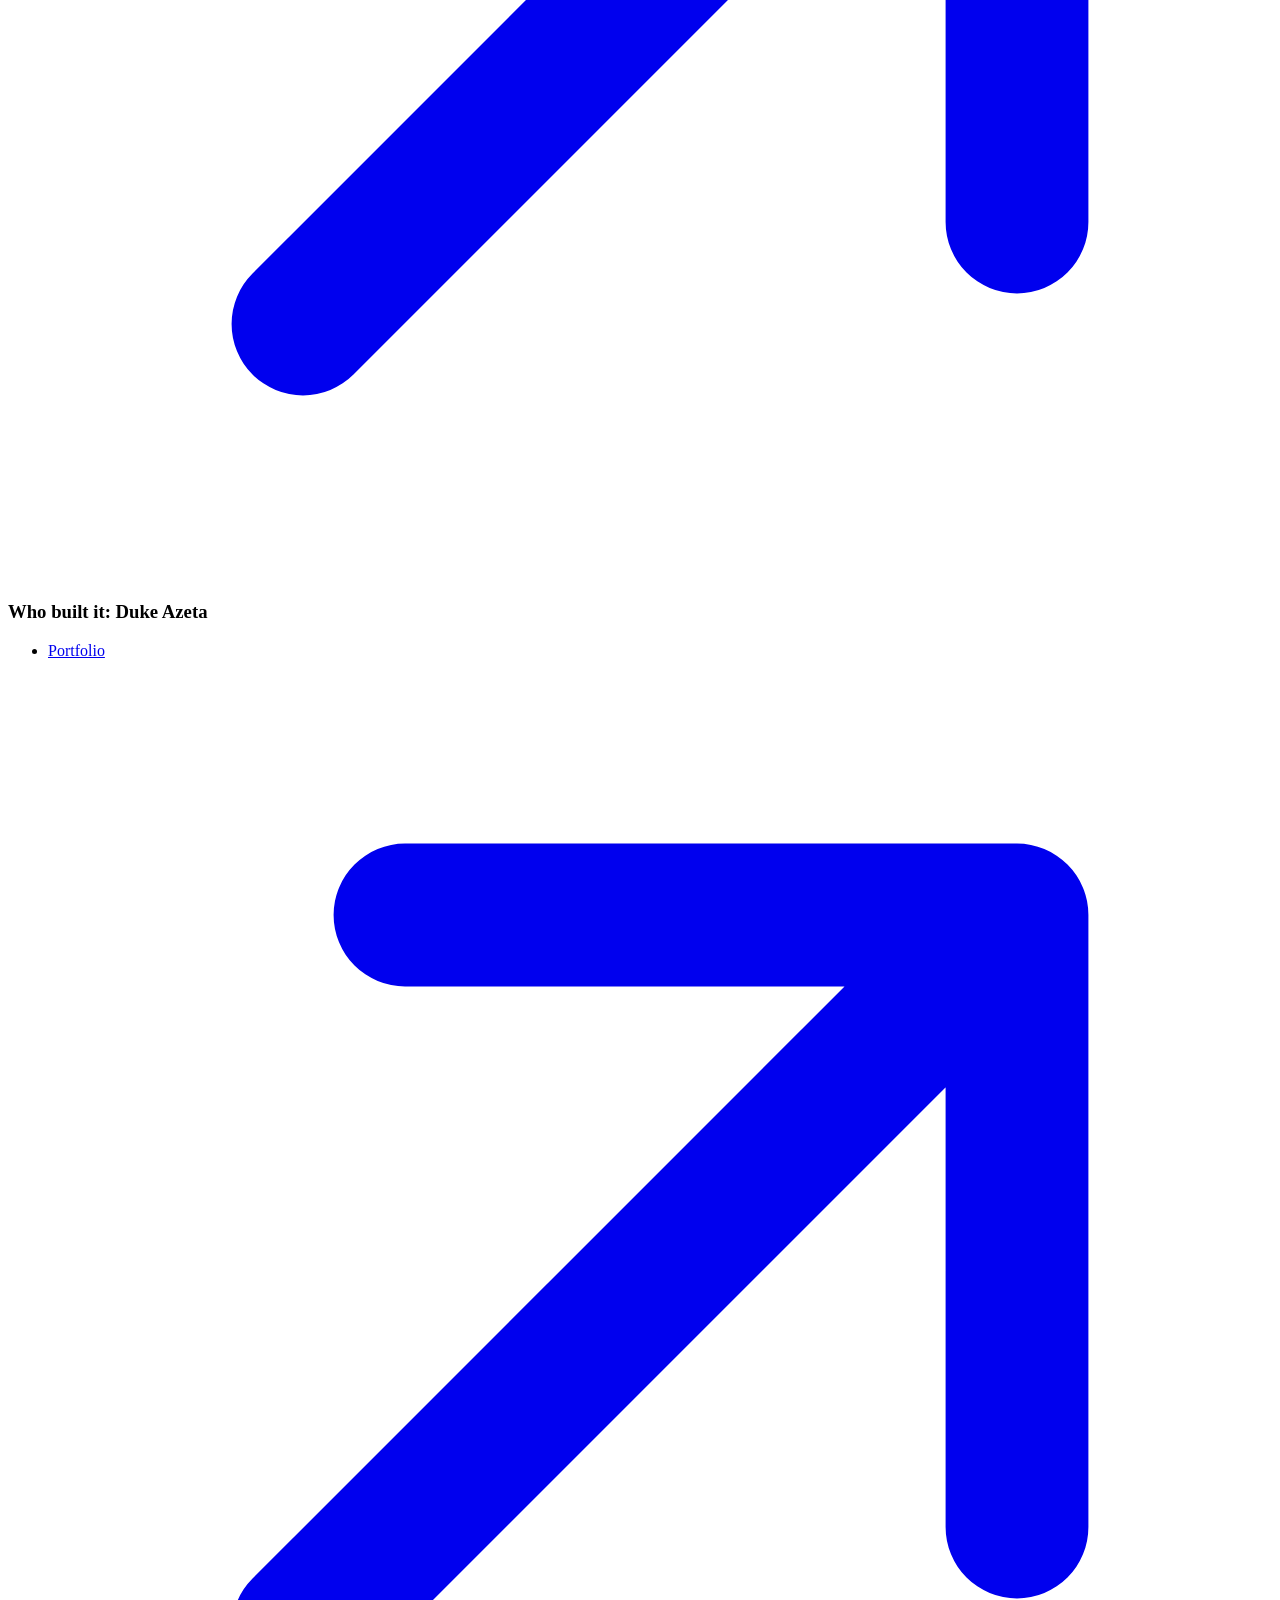
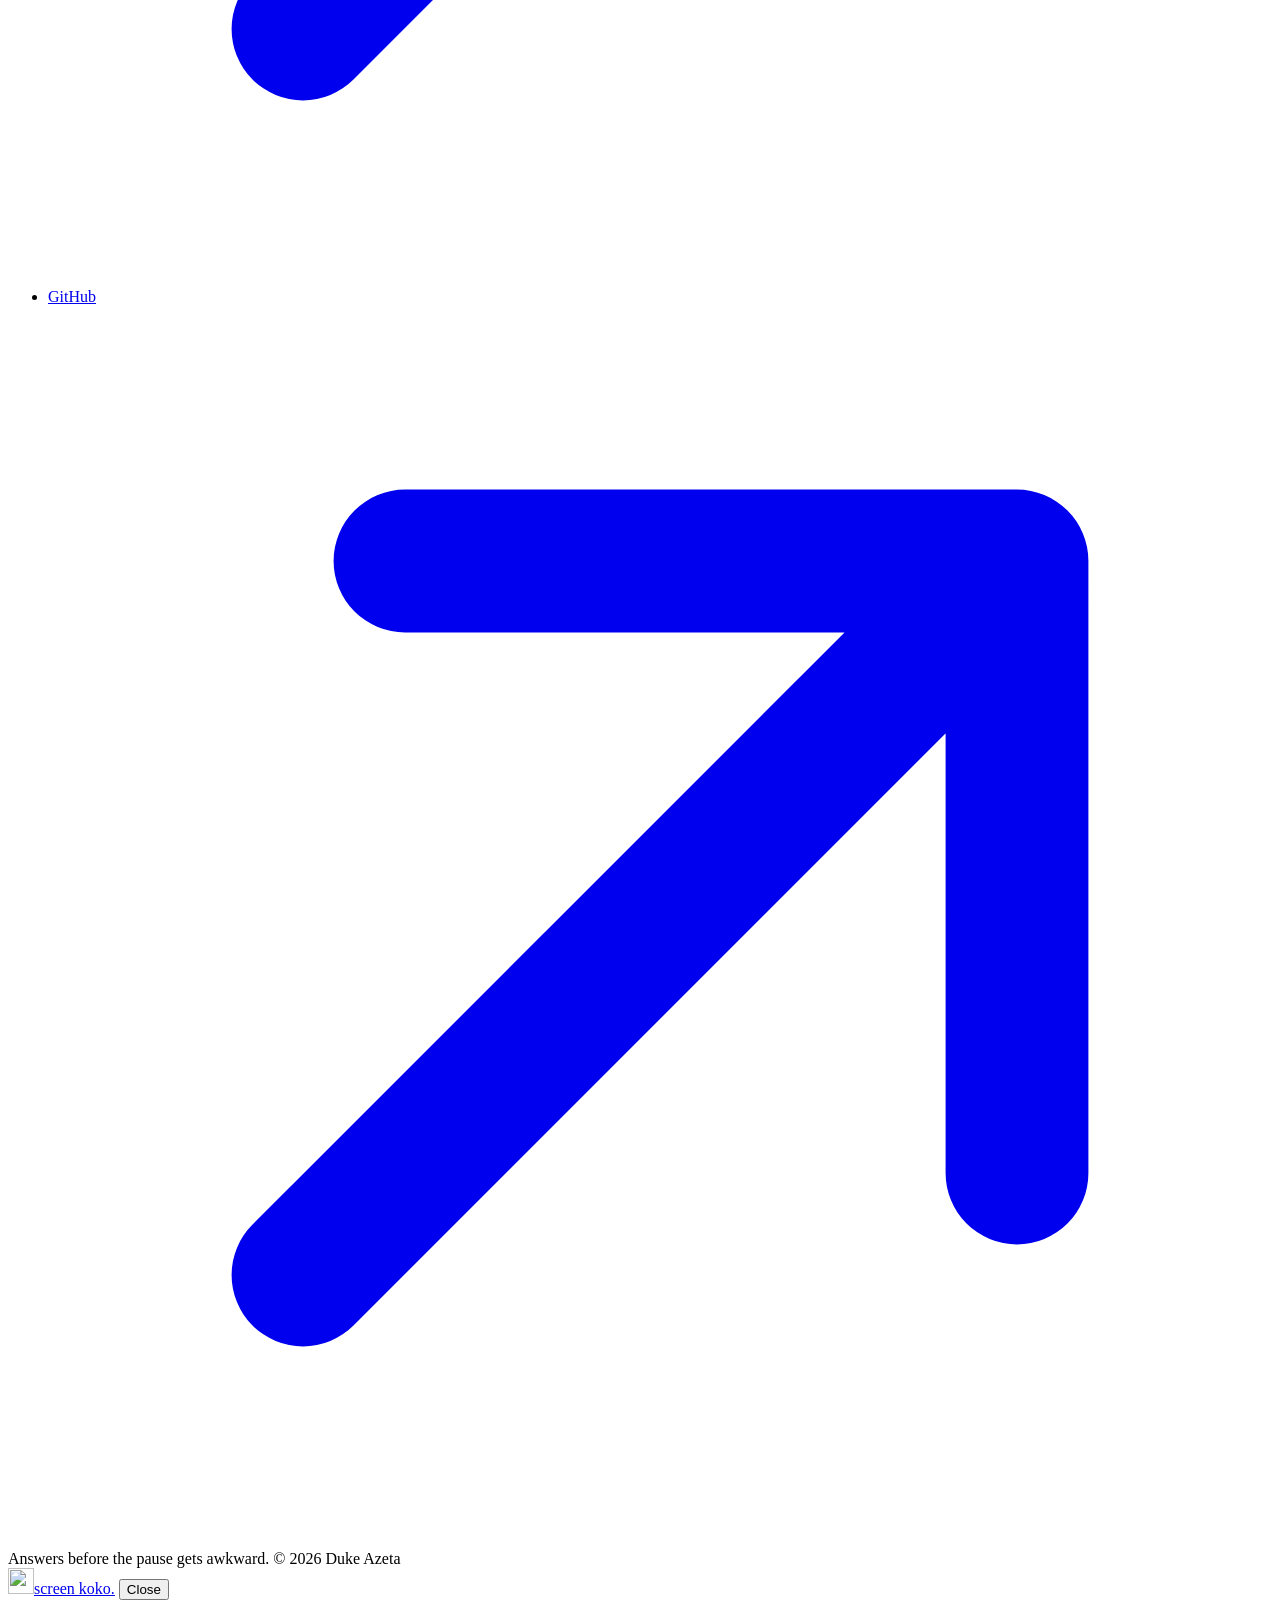
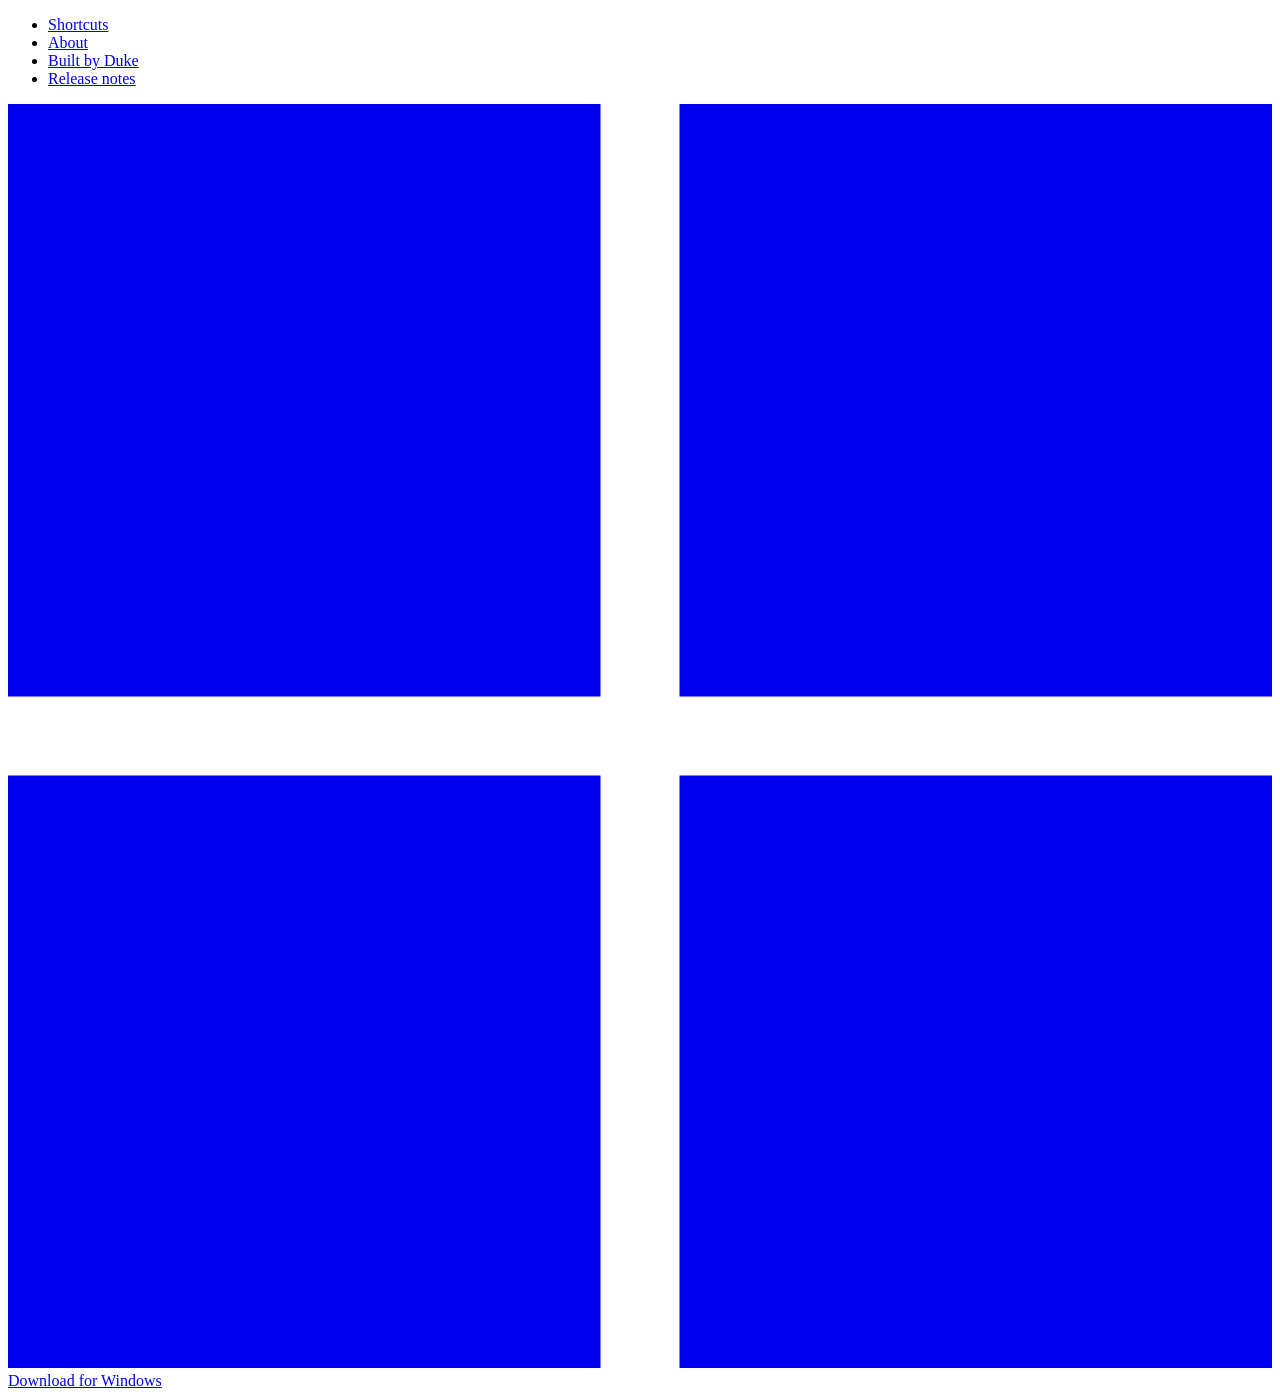
==== commit 97eba2c1: "Footer screen led by links, real keycap legends, phone fixes" ====
--- a/site/index.html
+++ b/site/index.html
@@ -118,18 +118,22 @@
 
     <footer class="screen closing" aria-labelledby="closing-title">
       <div class="cta-band">
-        <div class="cta-keys" data-cta-keys aria-hidden="true">
-          <span class="key key-wide" data-k="ctrl">Ctrl</span>
-          <span class="key key-wide" data-k="enter"><span class="sub">Enter <svg viewBox="0 0 16 16"><path d="M13 3v5.5H4M6.5 6 4 8.5 6.5 11" fill="none" stroke="currentColor" stroke-width="1.5" stroke-linecap="round" stroke-linejoin="round" /></svg></span></span>
-        </div>
         <h2 id="closing-title">Keep the answer one shortcut away.</h2>
-        <p>Install it once. Press <b>Ctrl&nbsp;+&nbsp;Shift&nbsp;+&nbsp;Space</b> to bring it up, <b>Ctrl&nbsp;+&nbsp;Enter</b> to ask about your screen.</p>
-        <div class="hero-actions">
-          <a class="btn btn-primary btn-lg" href="https://github.com/Dukeazeta/screen-koko/releases/latest/download/ScreenKoko-Setup.exe">
-            <svg class="win-glyph" viewBox="0 0 16 16" aria-hidden="true"><path fill="currentColor" d="M0 0h7.5v7.5H0zM8.5 0H16v7.5H8.5zM0 8.5h7.5V16H0zM8.5 8.5H16V16H8.5z" /></svg>
-            Download for Windows
-          </a>
-          <a class="btn btn-outline btn-lg" href="/about">How it works</a>
+        <div class="cta-side">
+          <p class="cta-line">
+            Press
+            <span class="ikeys" aria-hidden="true"><span class="key key-sm" data-k="ctrl">Ctrl</span><span class="key key-sm" data-k="shift">Shift</span><span class="key key-sm" data-k="space">Space</span></span><span class="sr-only">Control plus Shift plus Space</span>
+            to bring it up, then
+            <span class="ikeys" data-cta-keys aria-hidden="true"><span class="key key-sm" data-k="ctrl">Ctrl</span><span class="key key-sm" data-k="enter"><span class="sub">Enter <svg viewBox="0 0 16 16"><path d="M13 3v5.5H4M6.5 6 4 8.5 6.5 11" fill="none" stroke="currentColor" stroke-width="1.5" stroke-linecap="round" stroke-linejoin="round" /></svg></span></span></span><span class="sr-only">Control plus Enter</span>
+            to ask about your screen.
+          </p>
+          <div class="hero-actions">
+            <a class="btn btn-primary btn-lg" href="https://github.com/Dukeazeta/screen-koko/releases/latest/download/ScreenKoko-Setup.exe">
+              <svg class="win-glyph" viewBox="0 0 16 16" aria-hidden="true"><path fill="currentColor" d="M0 0h7.5v7.5H0zM8.5 0H16v7.5H8.5zM0 8.5h7.5V16H0zM8.5 8.5H16V16H8.5z" /></svg>
+              Download for Windows
+            </a>
+            <a class="btn btn-outline btn-lg" href="/about">How it works</a>
+          </div>
         </div>
       </div>
 
@@ -140,11 +144,12 @@
             <span>screen koko<span class="dot">.</span></span>
           </a>
           <p>A floating AI notch for Windows. Listens, reads your screen on request, and answers without stealing focus.</p>
+          <p class="footer-meta">Version 1.2.0 · Windows 10 and 11</p>
         </div>
         <nav class="footer-col" aria-label="Product">
           <h3>Product</h3>
           <ul>
-            <li><a href="https://github.com/Dukeazeta/screen-koko/releases/latest/download/ScreenKoko-Setup.exe">Download for Windows</a></li>
+            <li><a href="https://github.com/Dukeazeta/screen-koko/releases/latest/download/ScreenKoko-Setup.exe">Download</a></li>
             <li><a href="/shortcuts">Shortcuts</a></li>
             <li><a href="/about">About</a></li>
           </ul>
@@ -152,8 +157,8 @@
         <nav class="footer-col" aria-label="Help">
           <h3>Help</h3>
           <ul>
-            <li><a href="/about#install">Installing on Windows</a></li>
-            <li><a href="/about#privacy">What gets sent where</a></li>
+            <li><a href="/about#install">Install guide</a></li>
+            <li><a href="/about#privacy">Privacy</a></li>
             <li>
               <a href="https://github.com/Dukeazeta/screen-koko/releases/latest" target="_blank" rel="noopener">
                 Release notes
@@ -163,11 +168,11 @@
           </ul>
         </nav>
         <nav class="footer-col" aria-label="Builder">
-          <h3>Who built it</h3>
+          <h3>Who built it: Duke Azeta</h3>
           <ul>
             <li>
               <a href="https://dukedev.space" target="_blank" rel="noopener">
-                Duke Azeta, portfolio
+                Portfolio
                 <svg class="ext" viewBox="0 0 12 12" aria-hidden="true"><path d="M3.5 2.5h6v6M9.5 2.5 2.5 9.5" fill="none" stroke="currentColor" stroke-width="1.4" stroke-linecap="round" stroke-linejoin="round" /></svg>
               </a>
             </li>
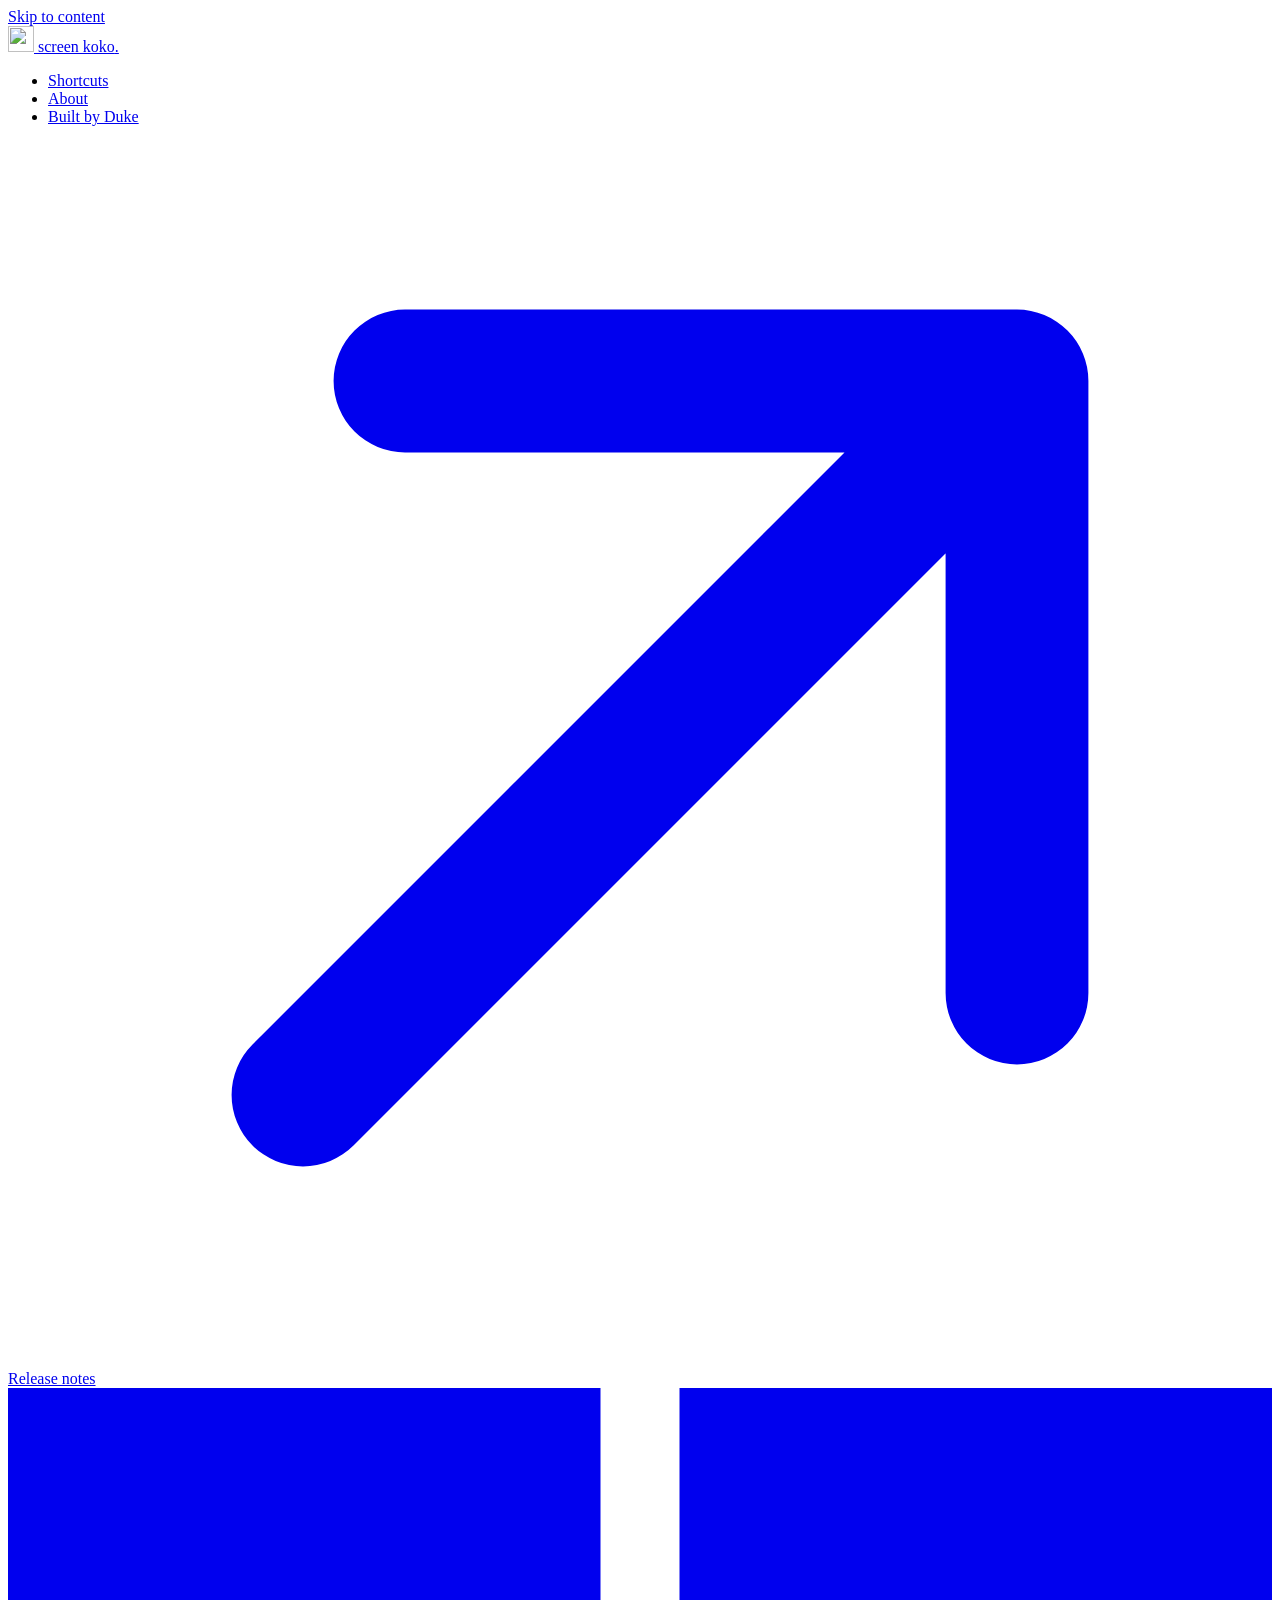
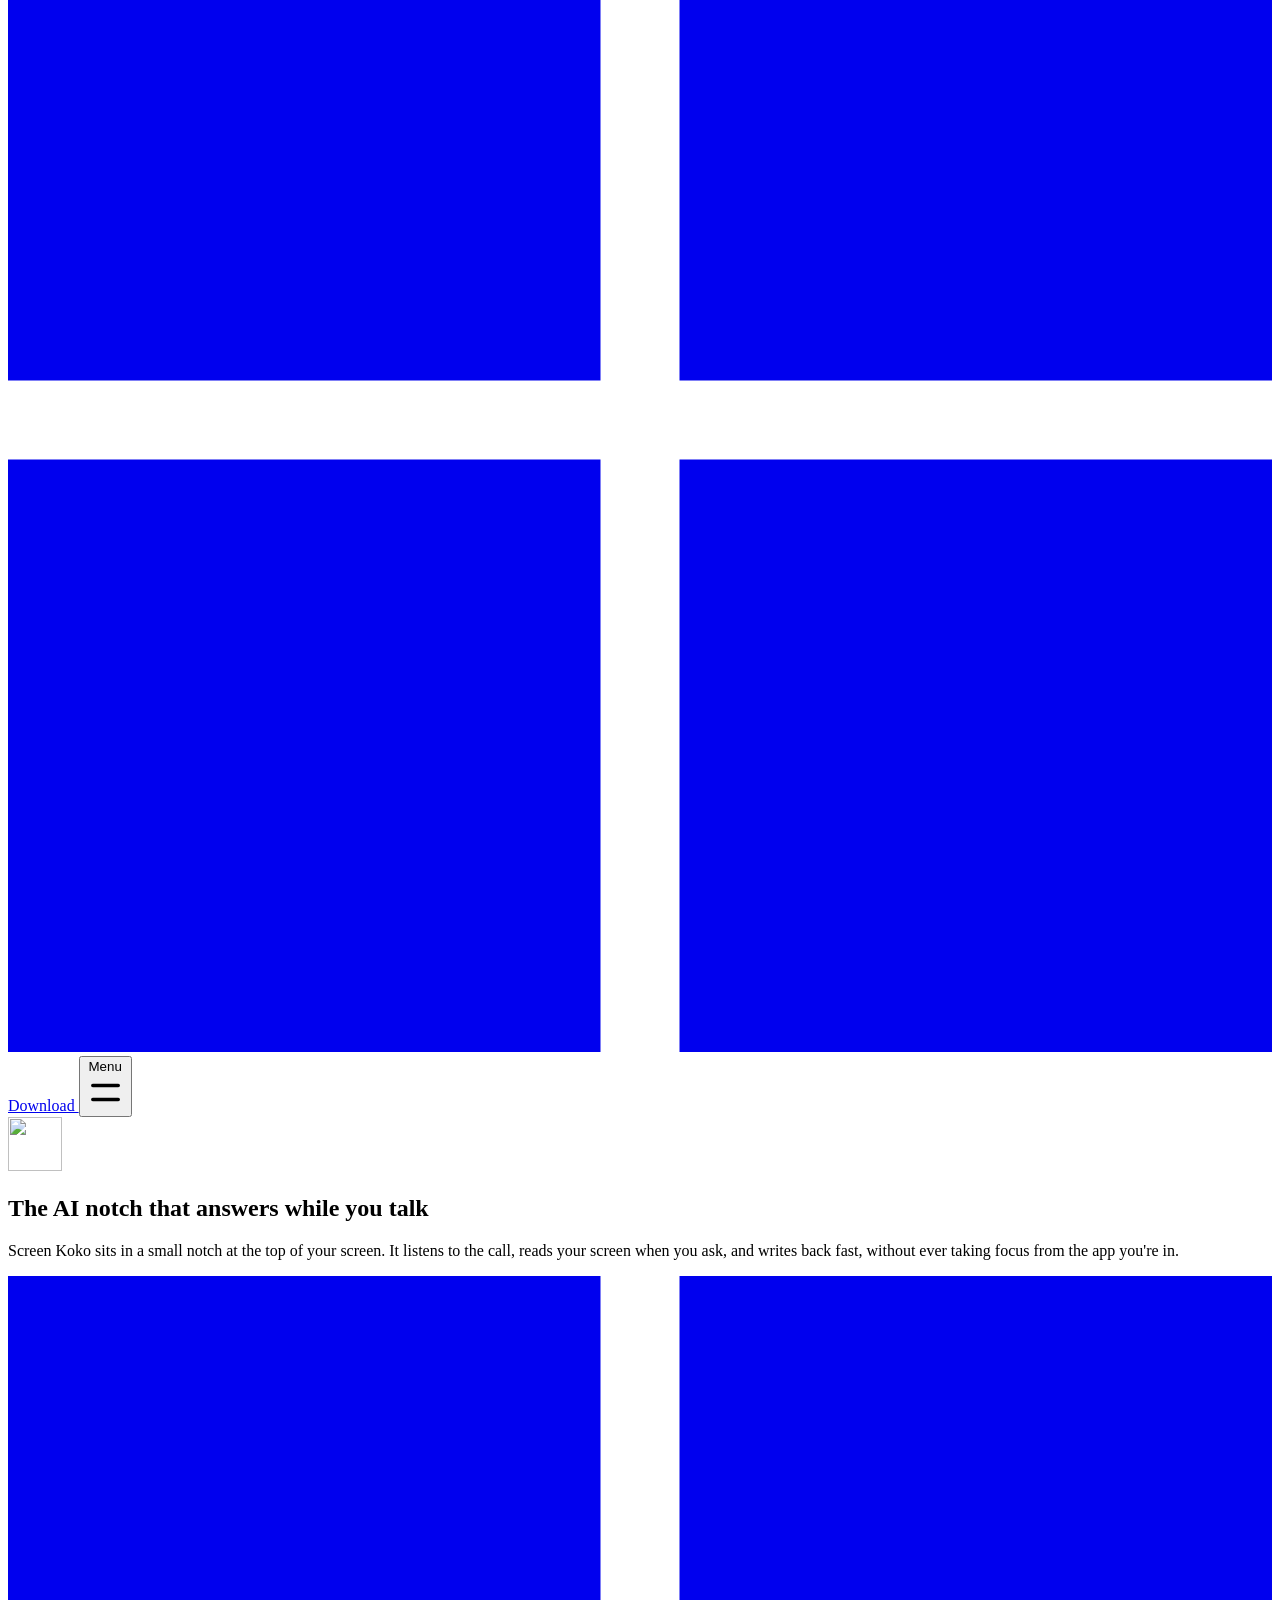
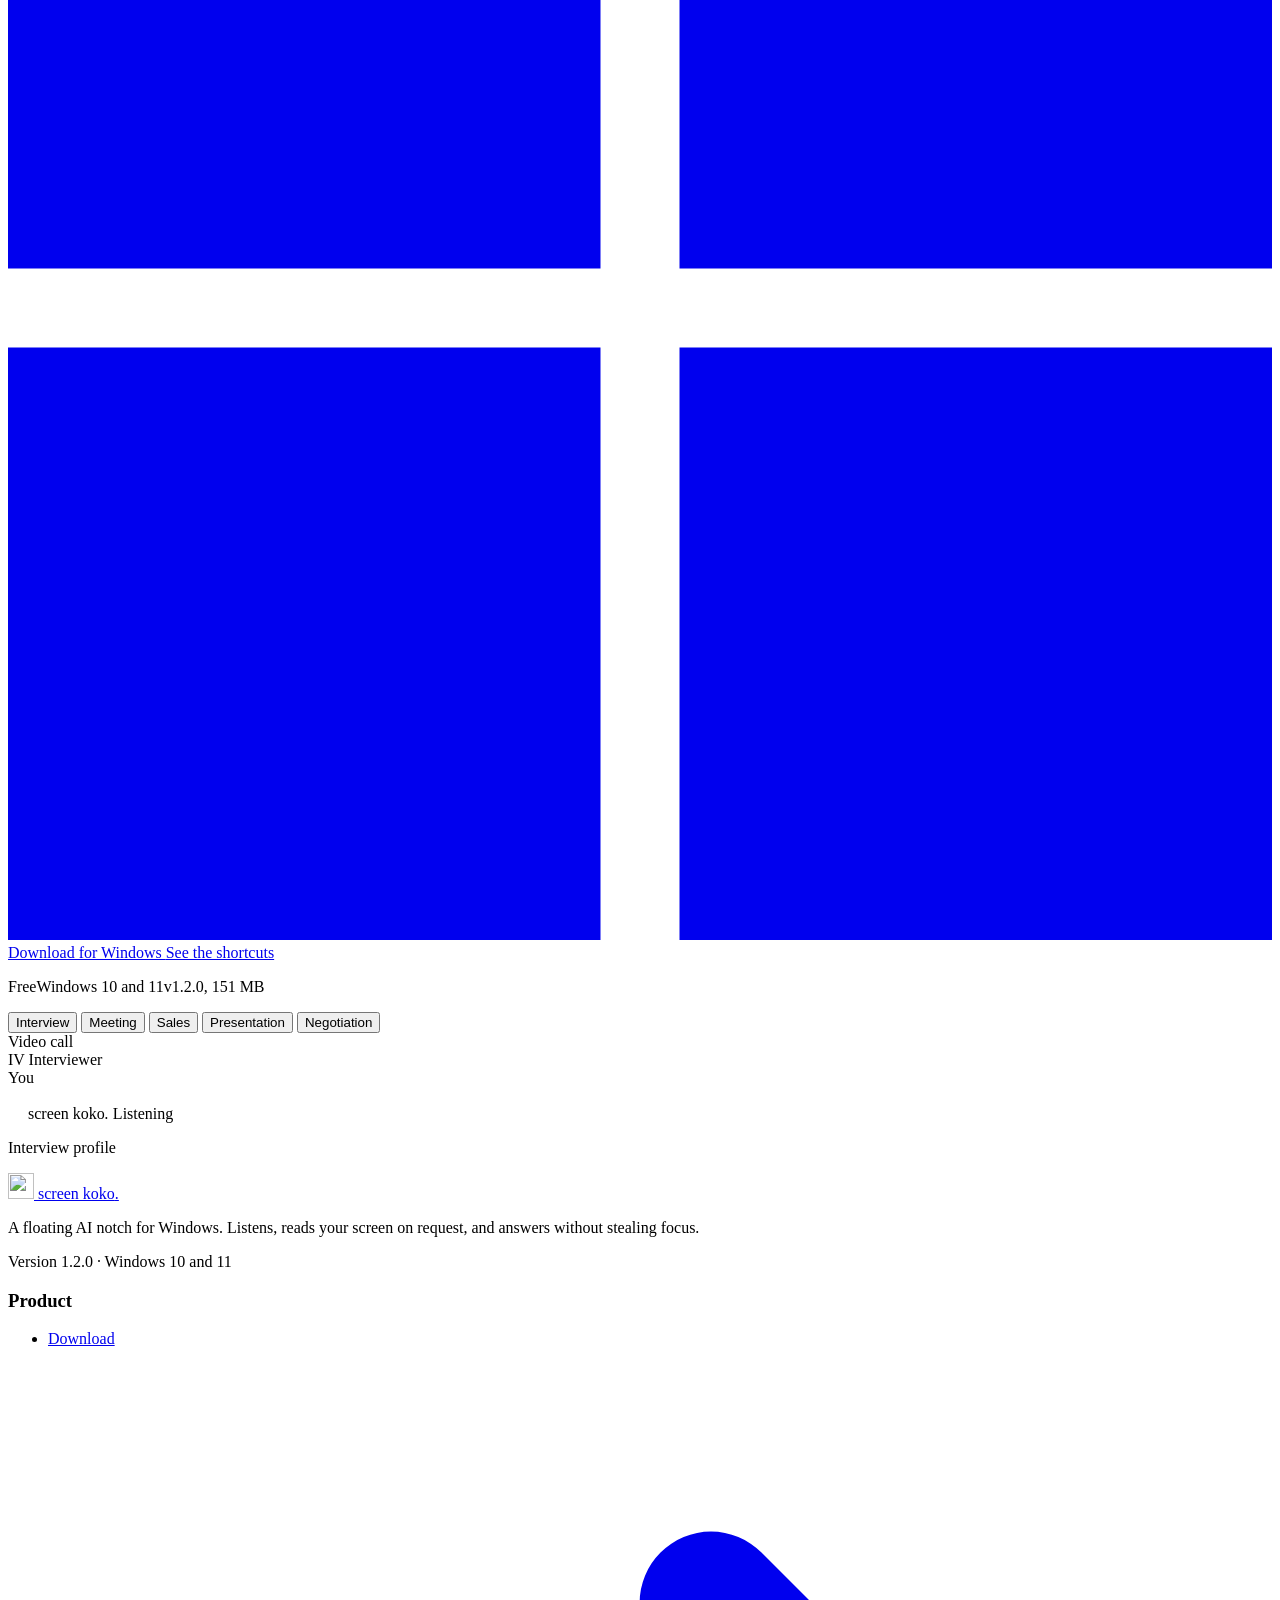
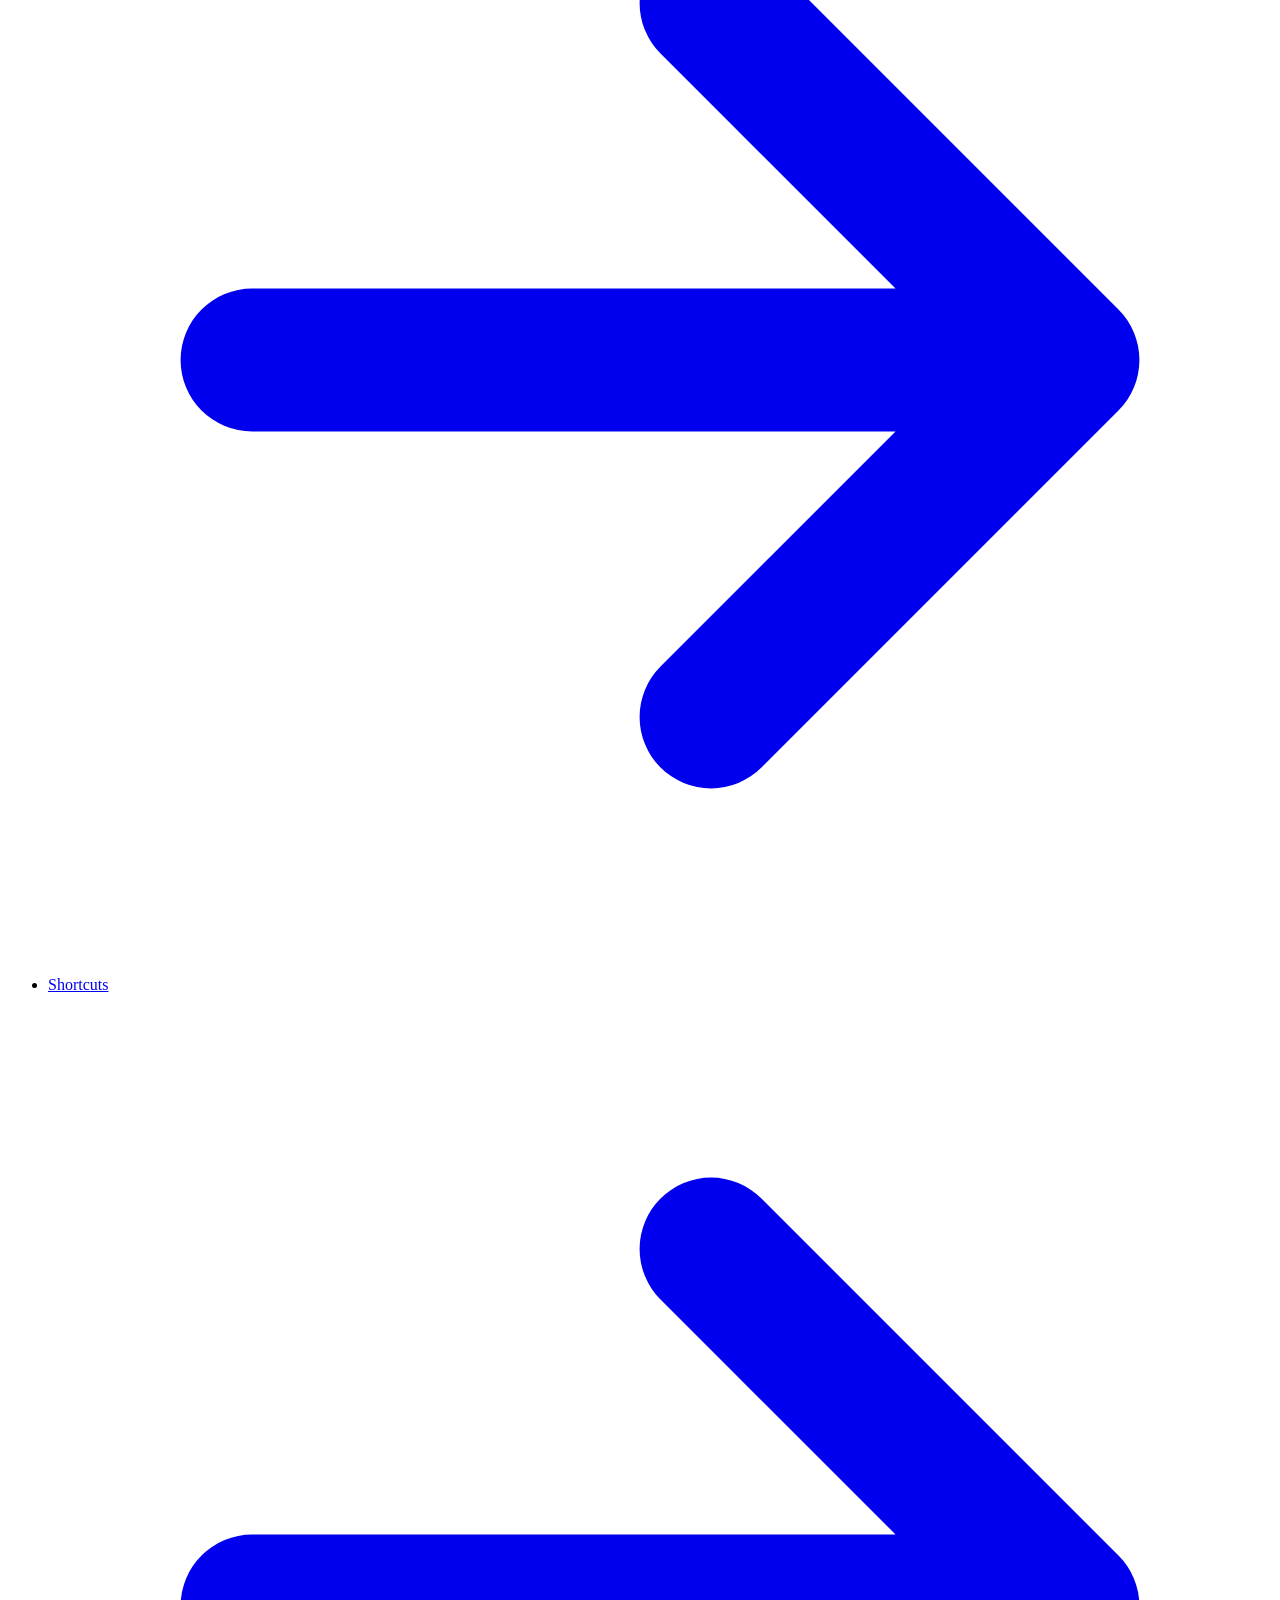
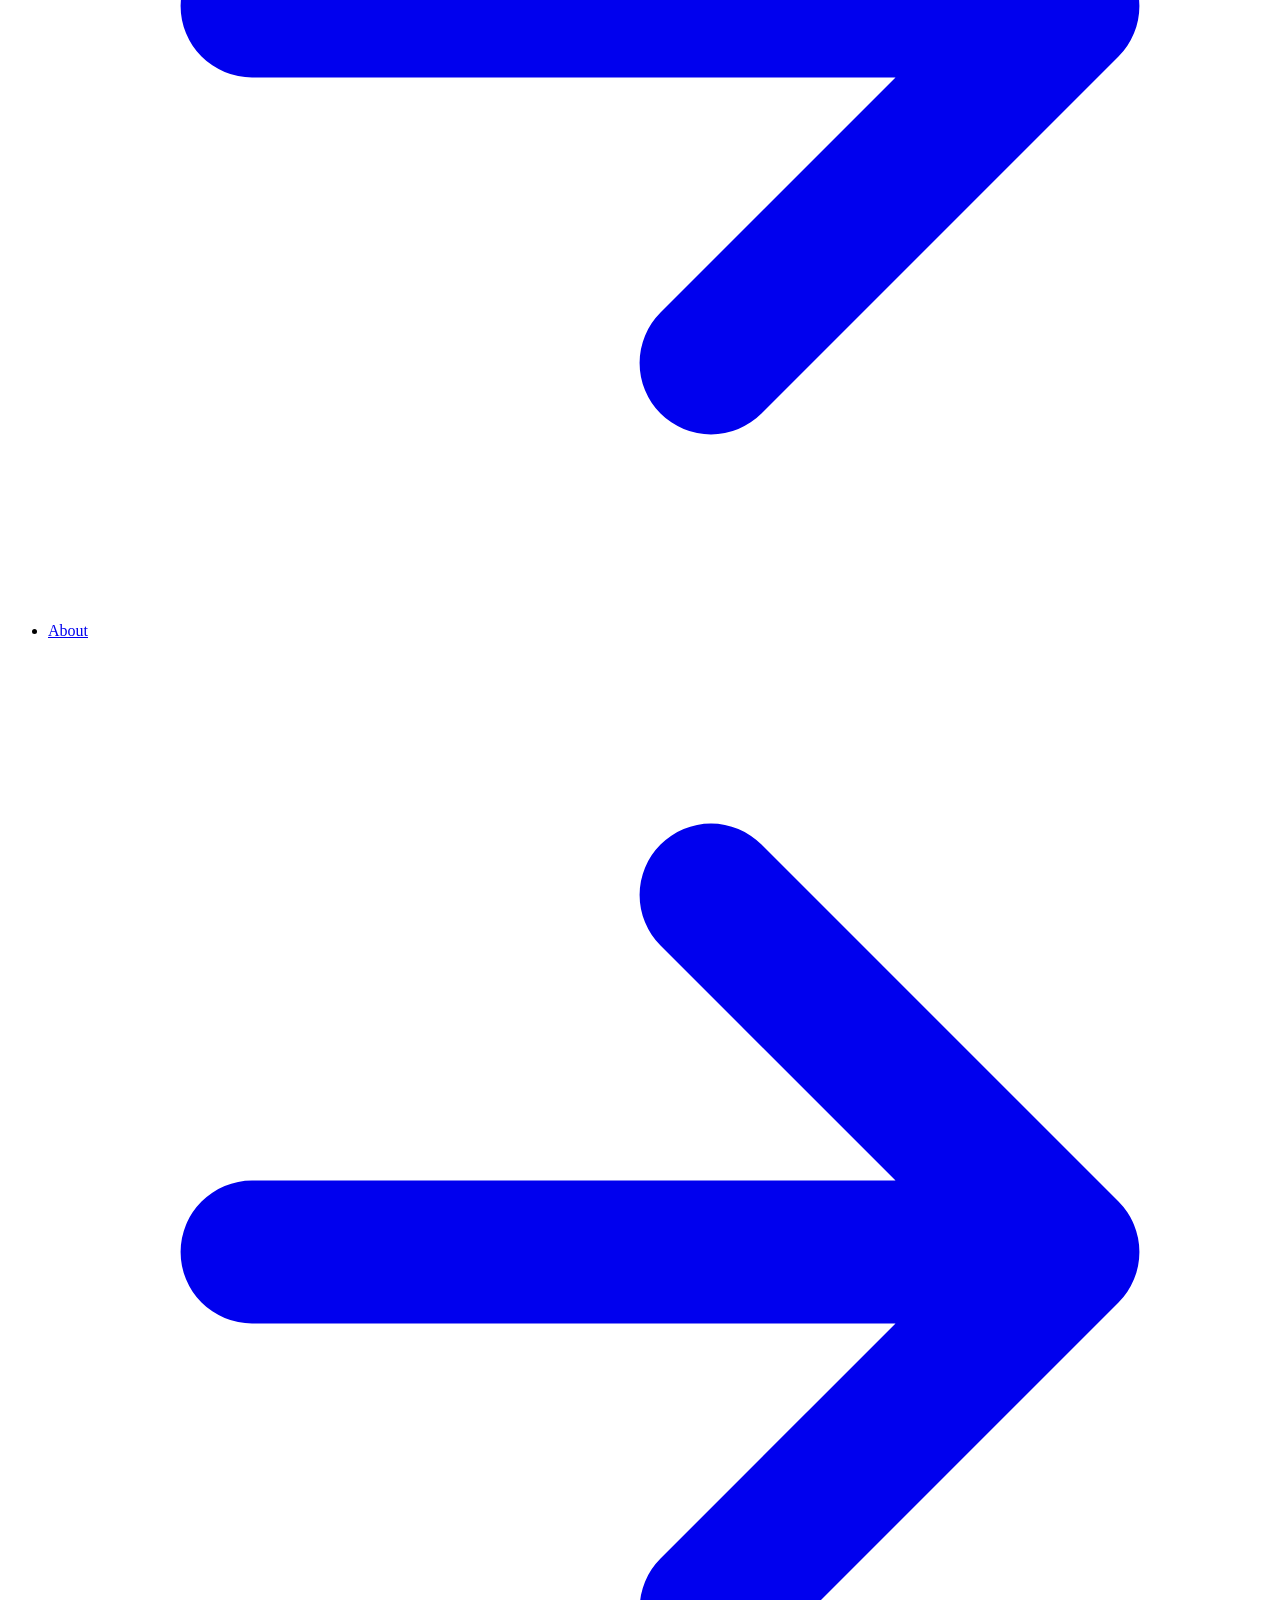
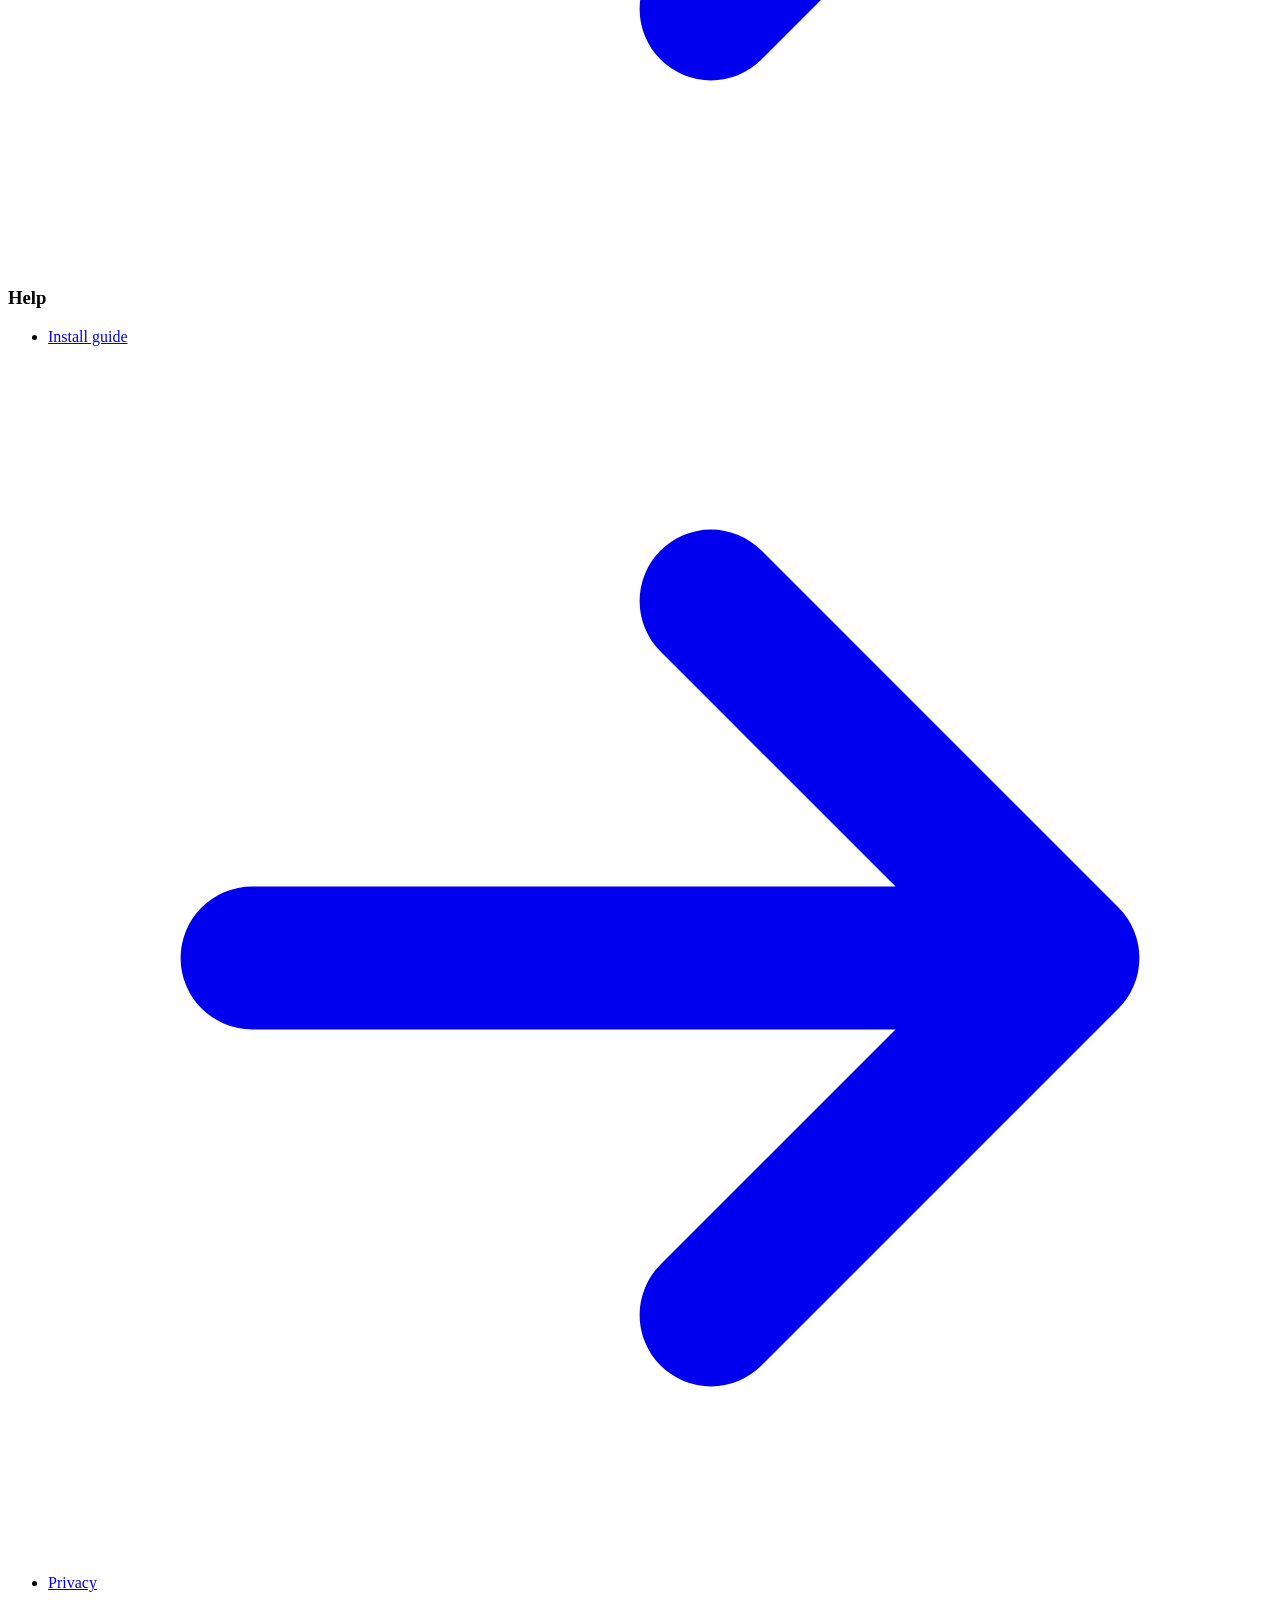
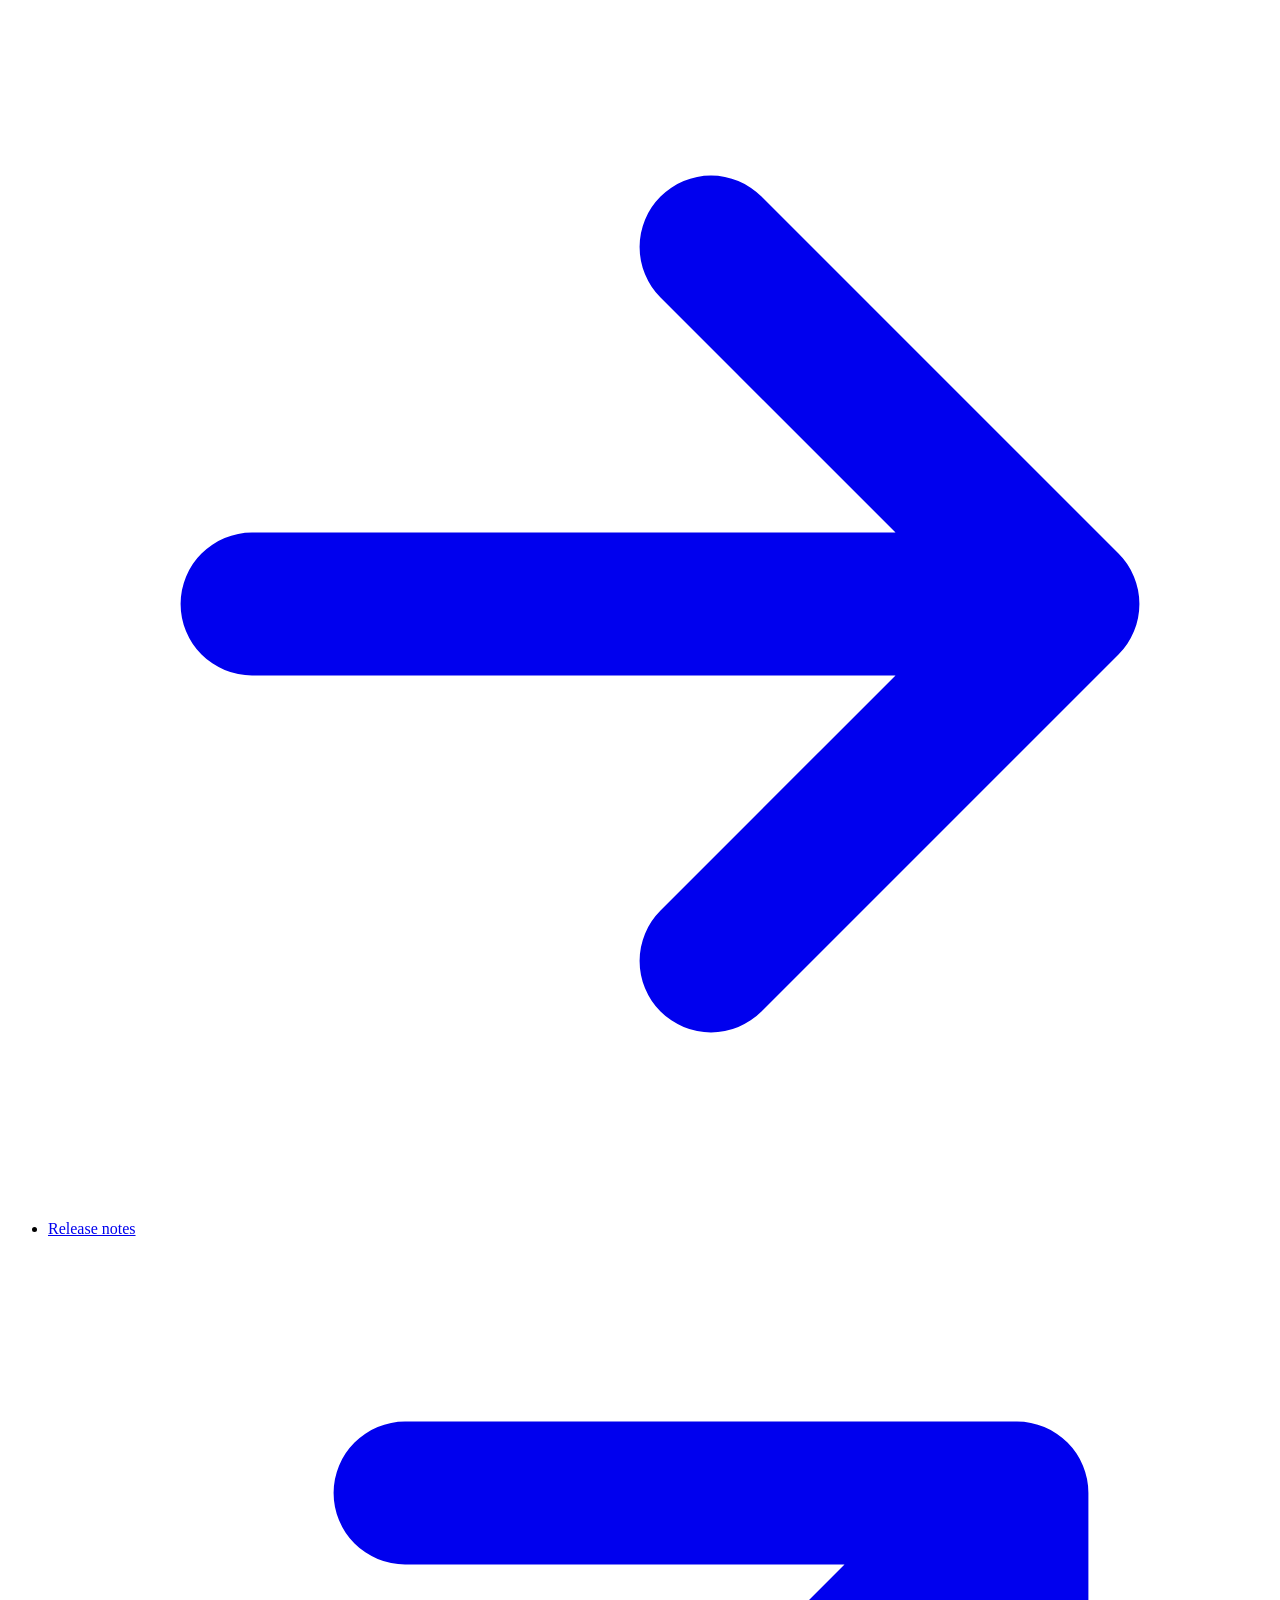
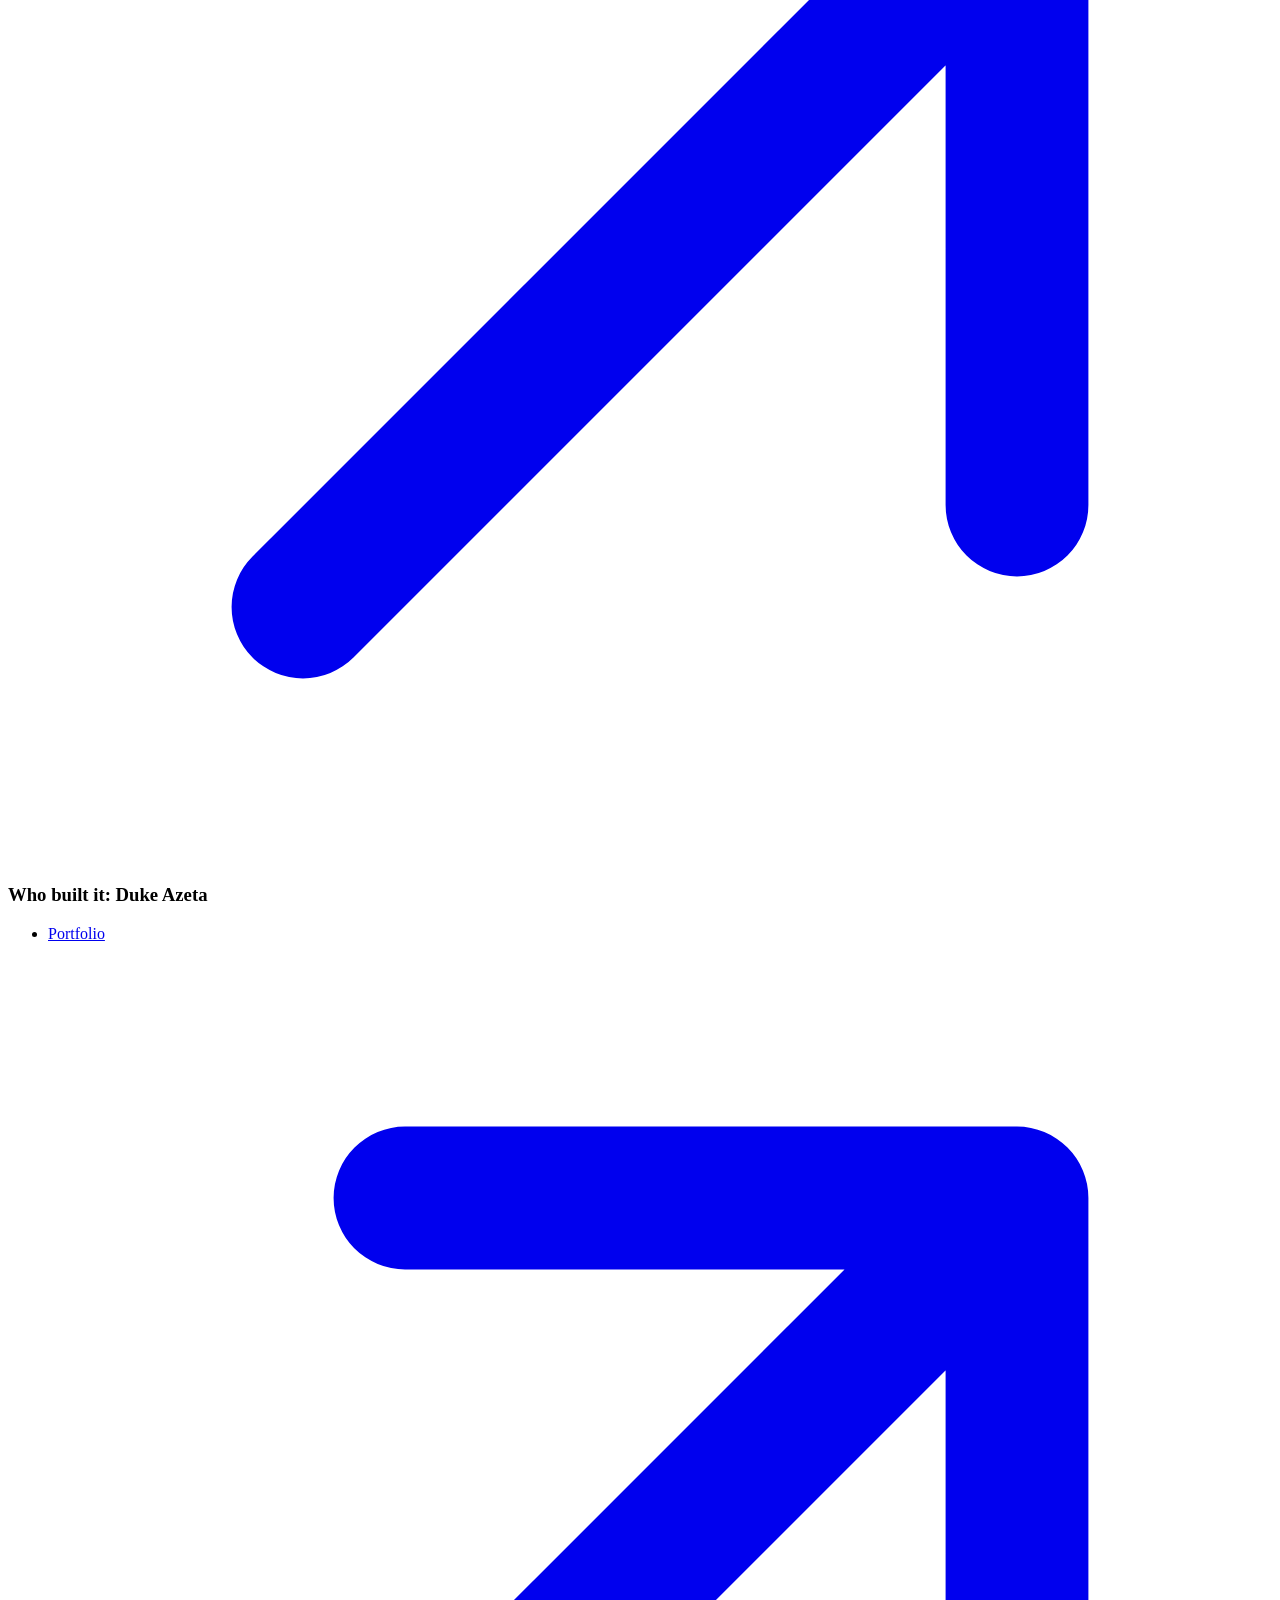
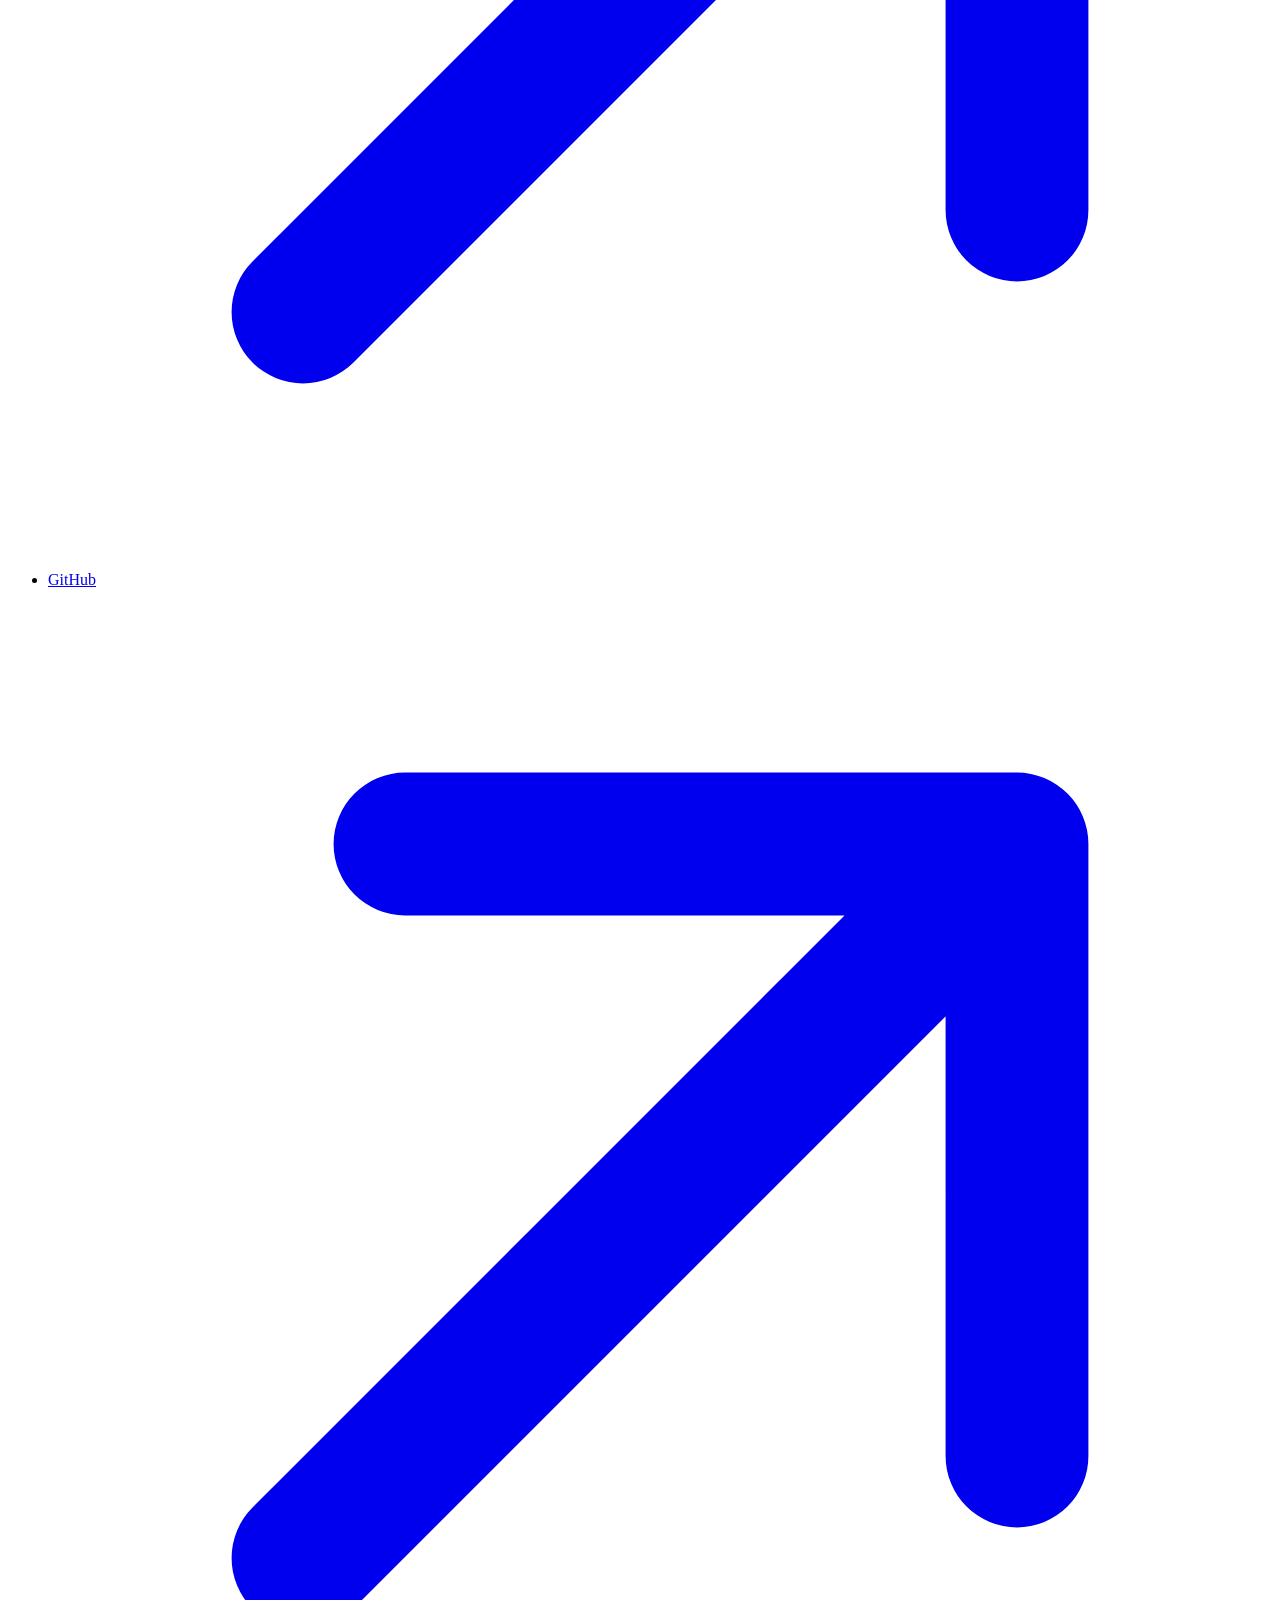
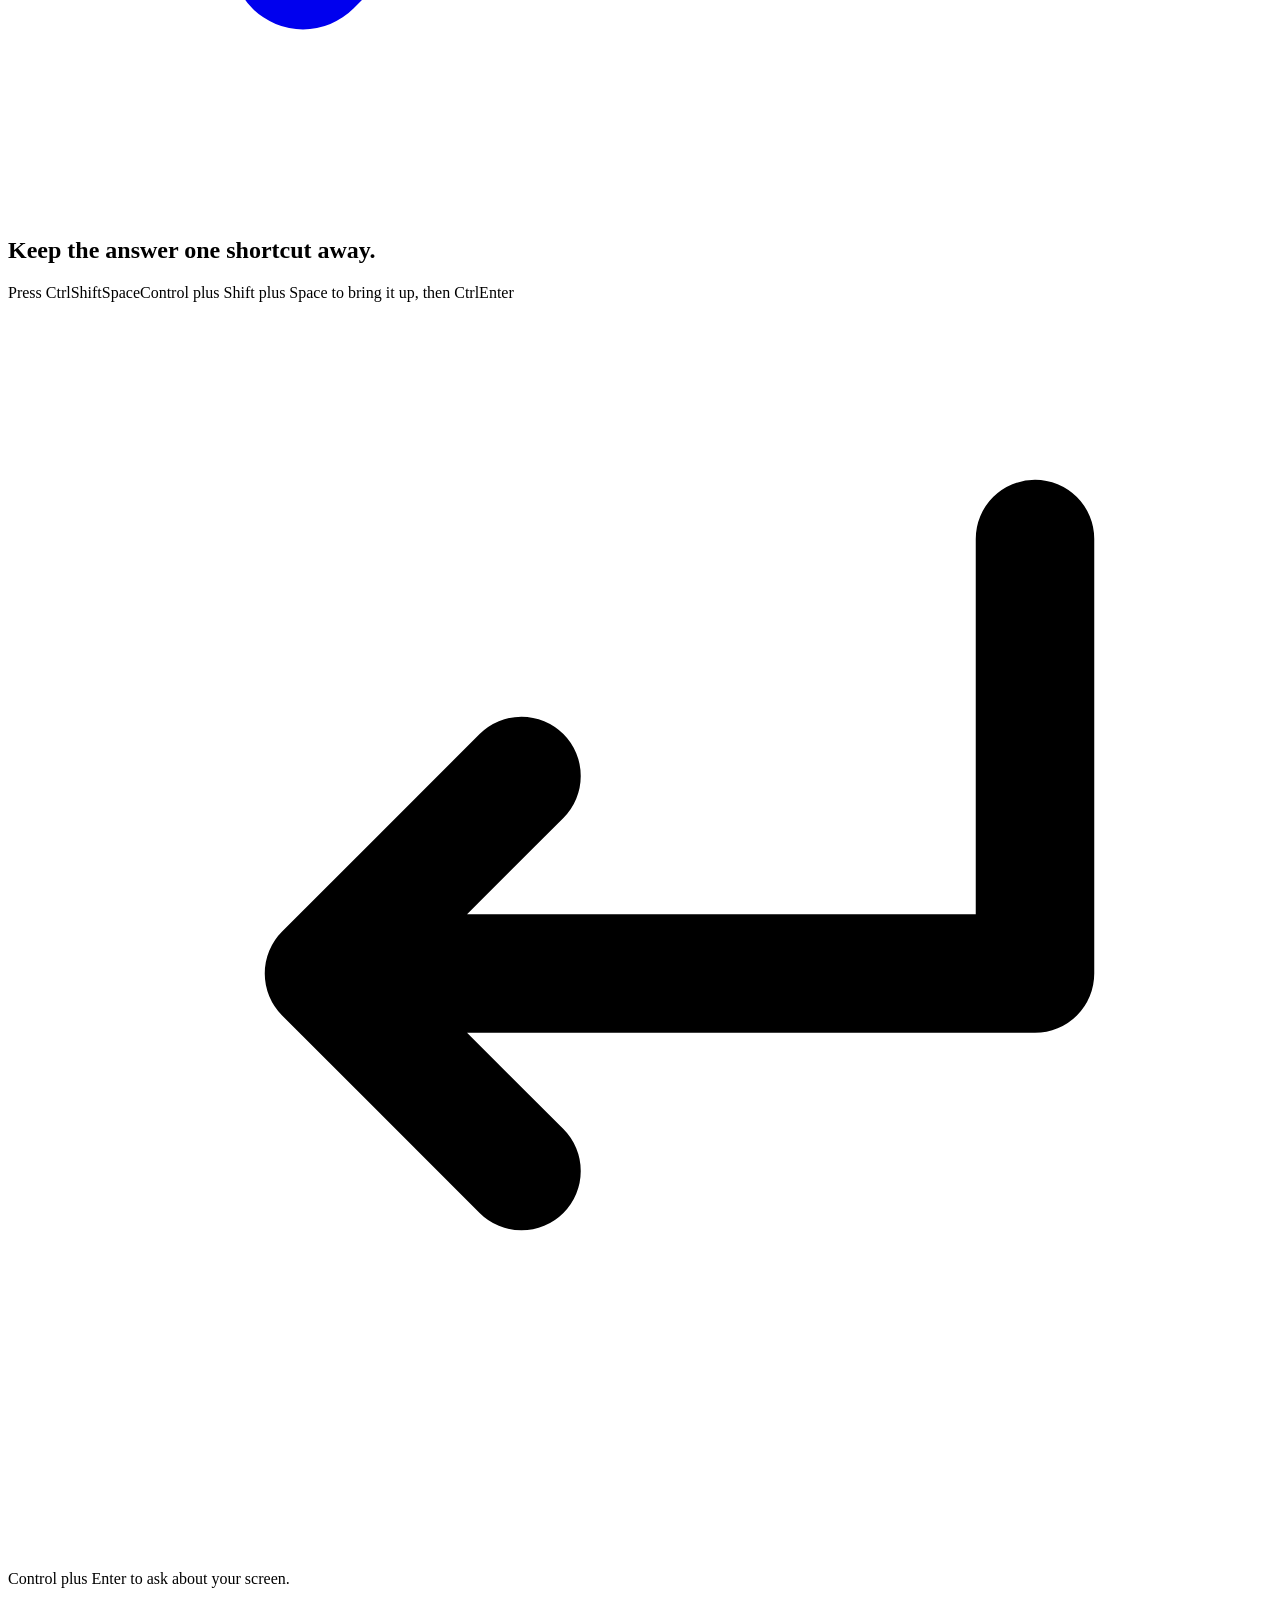
==== commit b6307920: "Footer as a ruled link directory; roomier phone shortcut rows" ====
--- a/site/index.html
+++ b/site/index.html
@@ -117,6 +117,55 @@
     </section>
 
     <footer class="screen closing" aria-labelledby="closing-title">
+      <div class="footer-grid">
+        <div class="footer-brand">
+          <a class="brand" href="/" aria-label="Screen Koko home">
+            <img src="/img/icon.svg" alt="" width="26" height="26" />
+            <span>screen koko<span class="dot">.</span></span>
+          </a>
+          <p>A floating AI notch for Windows. Listens, reads your screen on request, and answers without stealing focus.</p>
+          <p class="footer-meta">Version 1.2.0 · Windows 10 and 11</p>
+        </div>
+        <nav class="footer-col" aria-label="Product">
+          <h3>Product</h3>
+          <ul>
+            <li><a href="https://github.com/Dukeazeta/screen-koko/releases/latest/download/ScreenKoko-Setup.exe">Download <svg class="arrow" viewBox="0 0 12 12" aria-hidden="true"><path d="M2 6h8M6.5 2.5 10 6l-3.5 3.5" fill="none" stroke="currentColor" stroke-width="1.4" stroke-linecap="round" stroke-linejoin="round" /></svg></a></li>
+            <li><a href="/shortcuts">Shortcuts <svg class="arrow" viewBox="0 0 12 12" aria-hidden="true"><path d="M2 6h8M6.5 2.5 10 6l-3.5 3.5" fill="none" stroke="currentColor" stroke-width="1.4" stroke-linecap="round" stroke-linejoin="round" /></svg></a></li>
+            <li><a href="/about">About <svg class="arrow" viewBox="0 0 12 12" aria-hidden="true"><path d="M2 6h8M6.5 2.5 10 6l-3.5 3.5" fill="none" stroke="currentColor" stroke-width="1.4" stroke-linecap="round" stroke-linejoin="round" /></svg></a></li>
+          </ul>
+        </nav>
+        <nav class="footer-col" aria-label="Help">
+          <h3>Help</h3>
+          <ul>
+            <li><a href="/about#install">Install guide <svg class="arrow" viewBox="0 0 12 12" aria-hidden="true"><path d="M2 6h8M6.5 2.5 10 6l-3.5 3.5" fill="none" stroke="currentColor" stroke-width="1.4" stroke-linecap="round" stroke-linejoin="round" /></svg></a></li>
+            <li><a href="/about#privacy">Privacy <svg class="arrow" viewBox="0 0 12 12" aria-hidden="true"><path d="M2 6h8M6.5 2.5 10 6l-3.5 3.5" fill="none" stroke="currentColor" stroke-width="1.4" stroke-linecap="round" stroke-linejoin="round" /></svg></a></li>
+            <li>
+              <a href="https://github.com/Dukeazeta/screen-koko/releases/latest" target="_blank" rel="noopener">
+                Release notes
+                <svg class="arrow" viewBox="0 0 12 12" aria-hidden="true"><path d="M3.5 2.5h6v6M9.5 2.5 2.5 9.5" fill="none" stroke="currentColor" stroke-width="1.4" stroke-linecap="round" stroke-linejoin="round" /></svg>
+              </a>
+            </li>
+          </ul>
+        </nav>
+        <nav class="footer-col" aria-label="Builder">
+          <h3>Who built it: Duke Azeta</h3>
+          <ul>
+            <li>
+              <a href="https://dukedev.space" target="_blank" rel="noopener">
+                Portfolio
+                <svg class="arrow" viewBox="0 0 12 12" aria-hidden="true"><path d="M3.5 2.5h6v6M9.5 2.5 2.5 9.5" fill="none" stroke="currentColor" stroke-width="1.4" stroke-linecap="round" stroke-linejoin="round" /></svg>
+              </a>
+            </li>
+            <li>
+              <a href="https://github.com/Dukeazeta" target="_blank" rel="noopener">
+                GitHub
+                <svg class="arrow" viewBox="0 0 12 12" aria-hidden="true"><path d="M3.5 2.5h6v6M9.5 2.5 2.5 9.5" fill="none" stroke="currentColor" stroke-width="1.4" stroke-linecap="round" stroke-linejoin="round" /></svg>
+              </a>
+            </li>
+          </ul>
+        </nav>
+      </div>
+
       <div class="cta-band">
         <h2 id="closing-title">Keep the answer one shortcut away.</h2>
         <div class="cta-side">
@@ -137,55 +186,6 @@
         </div>
       </div>
 
-      <div class="footer-grid">
-        <div class="footer-brand">
-          <a class="brand" href="/" aria-label="Screen Koko home">
-            <img src="/img/icon.svg" alt="" width="26" height="26" />
-            <span>screen koko<span class="dot">.</span></span>
-          </a>
-          <p>A floating AI notch for Windows. Listens, reads your screen on request, and answers without stealing focus.</p>
-          <p class="footer-meta">Version 1.2.0 · Windows 10 and 11</p>
-        </div>
-        <nav class="footer-col" aria-label="Product">
-          <h3>Product</h3>
-          <ul>
-            <li><a href="https://github.com/Dukeazeta/screen-koko/releases/latest/download/ScreenKoko-Setup.exe">Download</a></li>
-            <li><a href="/shortcuts">Shortcuts</a></li>
-            <li><a href="/about">About</a></li>
-          </ul>
-        </nav>
-        <nav class="footer-col" aria-label="Help">
-          <h3>Help</h3>
-          <ul>
-            <li><a href="/about#install">Install guide</a></li>
-            <li><a href="/about#privacy">Privacy</a></li>
-            <li>
-              <a href="https://github.com/Dukeazeta/screen-koko/releases/latest" target="_blank" rel="noopener">
-                Release notes
-                <svg class="ext" viewBox="0 0 12 12" aria-hidden="true"><path d="M3.5 2.5h6v6M9.5 2.5 2.5 9.5" fill="none" stroke="currentColor" stroke-width="1.4" stroke-linecap="round" stroke-linejoin="round" /></svg>
-              </a>
-            </li>
-          </ul>
-        </nav>
-        <nav class="footer-col" aria-label="Builder">
-          <h3>Who built it: Duke Azeta</h3>
-          <ul>
-            <li>
-              <a href="https://dukedev.space" target="_blank" rel="noopener">
-                Portfolio
-                <svg class="ext" viewBox="0 0 12 12" aria-hidden="true"><path d="M3.5 2.5h6v6M9.5 2.5 2.5 9.5" fill="none" stroke="currentColor" stroke-width="1.4" stroke-linecap="round" stroke-linejoin="round" /></svg>
-              </a>
-            </li>
-            <li>
-              <a href="https://github.com/Dukeazeta" target="_blank" rel="noopener">
-                GitHub
-                <svg class="ext" viewBox="0 0 12 12" aria-hidden="true"><path d="M3.5 2.5h6v6M9.5 2.5 2.5 9.5" fill="none" stroke="currentColor" stroke-width="1.4" stroke-linecap="round" stroke-linejoin="round" /></svg>
-              </a>
-            </li>
-          </ul>
-        </nav>
-      </div>
-
       <div class="footer-bottom">
         <span>Answers before the pause gets awkward.</span>
         <span>© 2026 Duke Azeta</span>
